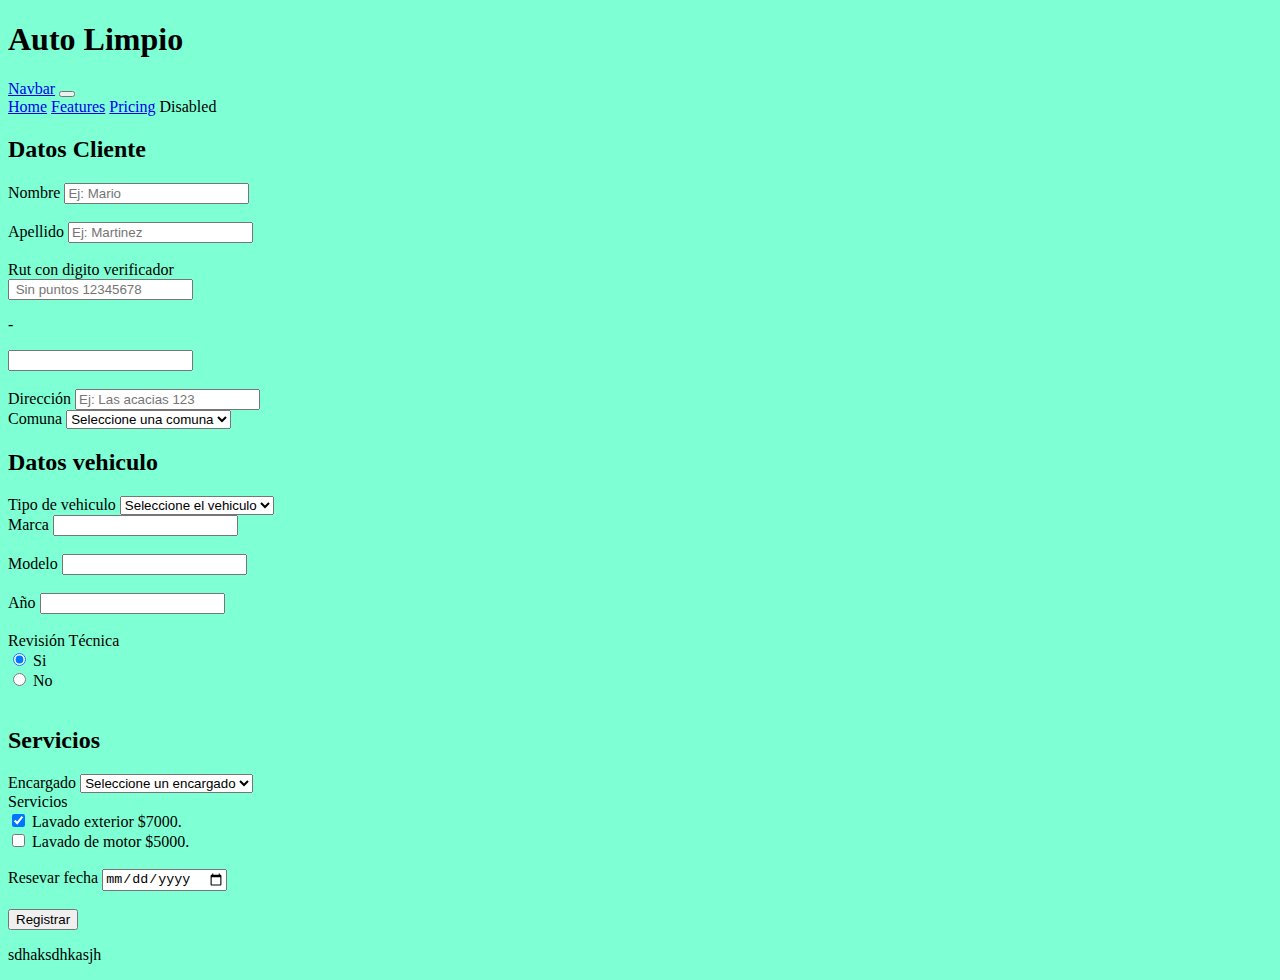
==== index.html @ f139d4c9 "los archivos" ====
<!DOCTYPE html>
<html lang="es">
<head>
    <title>AutoLimpio</title>
    <meta charset="UTF-8">
    <link rel="icon" href="assets/img/servicio-de-auto.png" />
    
    <meta http-equiv="X-UA-Compatible" content="IE=edge" />
    <meta name="viewport" content="width=device-width, initial-scale=1.0" />
    <meta name="author" content="karen"/>
    <meta name="description" content="Lavado de autos AutoLimpio" />
    <meta name="keywords" content="auto, limpieza, limpieza de autos, lavado de motor, lavado de autos" />
    <link href="assets/estilos/estilos.css" rel="stylesheet" type="text/css" />
    <link href="https://cdn.jsdelivr.net/npm/bootstrap@5.1.3/dist/css/bootstrap.min.css" rel="stylesheet" integrity="sha384-1BmE4kWBq78iYhFldvKuhfTAU6auU8tT94WrHftjDbrCEXSU1oBoqyl2QvZ6jIW3" crossorigin="anonymous">
    <script src="https://cdn.jsdelivr.net/npm/bootstrap@5.1.3/dist/js/bootstrap.bundle.min.js" integrity="sha384-ka7Sk0Gln4gmtz2MlQnikT1wXgYsOg+OMhuP+IlRH9sENBO0LRn5q+8nbTov4+1p" crossorigin="anonymous"></script>
    <script src="https://code.jquery.com/jquery-3.6.0.min.js" integrity="sha256-/xUj+3OJU5yExlq6GSYGSHk7tPXikynS7ogEvDej/m4=" crossorigin="anonymous"></script>
   

    <style>
         .mensajeError {
             color: red;
             font-size: 12px;
           }
           .inputError{
             border-color: red;
            }
    </style>
        
</head>
<body>
    <div class="container-fluid">
        <header> 
            <h1>Auto Limpio</h1>

            <nav class="navbar navbar-expand-lg navbar-light bg-light">
                <div class="container-fluid">
                  <a class="navbar-brand" href="#">Navbar</a>
                  <button class="navbar-toggler" type="button" data-bs-toggle="collapse" data-bs-target="#navbarNavAltMarkup" aria-controls="navbarNavAltMarkup" aria-expanded="false" aria-label="Toggle navigation">
                    <span class="navbar-toggler-icon"></span>
                  </button>
                  <div class="collapse navbar-collapse" id="navbarNavAltMarkup">
                    <div class="navbar-nav">
                      <a class="nav-link active" aria-current="page" href="#">Home</a>
                      <a class="nav-link" href="#">Features</a>
                      <a class="nav-link" href="#">Pricing</a>
                      <a class="nav-link disabled">Disabled</a>
                    </div>
                  </div>
                </div>
              </nav>
        
        </header>

       <section class="container-fluid ">
        <div class="row">
            <div class="form-group">
                <div class="container-fluid">
                    <form action="index.html" method="get"  id="formulario">

                        <div class="row">
                            <div class=" col-12 col-md-6">
                                    <div class="form-goup">
                                        <h2>Datos Cliente</h2>
                                        <div class="mb-3">
                                            <label for="Nombre" class="form-label">Nombre</label>
                                            <input type="text" class="form-control" id="nombre" placeholder="Ej: Mario">
                                            <div id="errorNombre" class="mensajeError"></div>
                                        </div>
                                        <br>
                                        <div class="mb-3">
                                            <label for="apellido" class="form-label">Apellido</label>
                                            <input type="text" class="form-control" id="apellido" placeholder="Ej: Martinez">
                                            <div id="errorApellido" class="mensajeError"></div>
                                        </div>
                                        <br>
                                        <div class="row g-3">
                                              <label for="rut" class="form-label">Rut con digito verificador</label>
                                            <div class="col-sm-3">
                                              <input type="number" class="form-control" placeholder=" Sin puntos 12345678" aria-label="rut" id="rut">
                                              <div id="errorRut" class="mensajeError"></div>
                                            </div>
                                            <p class="col-1">-</p>
                                            <div class="col-1">
                                              <input type="text" class="form-control"  aria-label="rut" id="digito">
                                              <div id="errorDigito" class="mensajeError "></div>
                                            </div>
                                        </div> 
                                        <br> 
                                          <div class="mb-3">
                                            <label for="direccion" class="form-label">Dirección</label>
                                            <input type="text" class="form-control" id="direccion" placeholder="Ej: Las acacias 123">
                                            <div id="errorDireccion" class="mensajeError"></div>
                                          </div>
                                          <label for="comuna" class="form-label">Comuna</label>
                                          <select class="form-select" aria-label="Default select example">
                                            <option selected>Seleccione una comuna</option>
                                            <option value="1">Temuco</option>
                                            <option value="2">Villarrica</option>
                                            <option value="3">Vilcún</option>
                                            <option value="4">Lautaro</option>
                                            <option value="5">Angol</option>
                                          </select>
                                          <br>
                                         
                                        
                                           
                                    </div>
                            </div>
                            <div class="col-12 col-md-6">
                                        <div class="form-group">
                                            <h2>Datos vehiculo</h2>

                                            
                                              <label for="comuna" class="form-label">Tipo de vehiculo</label>
                                              <select class="form-select" aria-label="Default select example">
                                                <option selected>Seleccione el vehiculo</option>
                                                <option value="1">Automóvil</option>
                                                <option value="2">Furgón</option>
                                                <option value="3">Camión</option>
                                                <option value="4">Camioneta </option>
                                                <option value="5">Moto</option>
                                              </select>
                                              <br>


                                            
                                              </div>
                                              <div class="mb-3">
                                                <label for="marca" class="form-label">Marca</label>
                                                <input type="text" class="form-control" id="marca" >
                                                <div id="errorMarca" class="mensajeError"></div>
                                            </div>
                                            <br>
                                            <div class="mb-3">
                                                <label for="modelo" class="form-label">Modelo</label>
                                                <input type="text" class="form-control" id="modelo" >
                                            </div>
                                            <br>
                                            <div class="mb-3">
                                                <label for="año" class="form-label">Año</label>
                                                <input type="number" class="form-control" id="año" >
                                                <div id="errorAño" class="mensajeError"></div>
                                            </div>
                                            <br>
                                            <label for="revision" class="form-label">Revisión Técnica</label>
                                            <div class="form-check">
                                                <input class="form-check-input" type="radio" name="revision" id="revision" checked>
                                                <label class="form-check-label" for="revision">
                                                  Si
                                                </label>
                                            </div>
                                            <div class="form-check">
                                                <input class="form-check-input" type="radio" name="revision" id="revision" >
                                                <label class="form-check-label" for="revision">
                                                  No
                                                </label>
                                            </div>
                                              <br>
                                             
                                           
                                            


                                        </div>

                            </div>

                            <div class="col-12 col-md-6">
                                <div class="form-group">
                                    <h2>Servicios</h2>
                                    <label for="encargado" class="form-label">Encargado</label>
                                    <select class="form-select" aria-label="Default select example">
                                        <option selected>Seleccione un encargado</option>
                                        <option value="1">Manuel Rojas</option>
                                        <option value="2">Pedro Sanchez</option>
                                        <option value="3">Juan Carlos Ruiz</option>
                                    </select>
                                    <br>
                                    <label for="servicios" class="form-label">Servicios</label>
                                    <div class="form-check">
                                        <input class="form-check-input" type="checkbox" value="" id="lavadoExterior" checked>
                                        <label class="form-check-label" for="lavadoExterior">
                                            Lavado exterior $7000.
                                        </label>
                                      </div>
                                      <div class="form-check">
                                        <input class="form-check-input" type="checkbox" value="" id="lavadoMotor" >
                                        <label class="form-check-label" for="lavadoMotor">
                                            Lavado de motor $5000.
                                        </label>
                                      </div>
                                      <br>
                                      <div class="mb-3">
                                        <label for="fecha" class="form-label">Resevar fecha</label>
                                        <input type="date" class="form-control" id="fecha" >
                                    </div>






                                </div>
                            </div>
                            
                            <br>
                            <div class="d-grid gap-2 col-6 mx-auto">
                                <button class="btn btn-secondary" type="submit">Registrar</button>
                                
                              </div>

                          

                        </div>
                         
                    </form>

                </div>
                
            </div>

        </div>

       </section>
       <footer>

        <p>sdhaksdhkasjh</p>

       </footer>
       <script>
           $(function(){
               $('#formulario').submit(function(evento){
                   const nombre = $('#nombre');
                   const apellido = $('#apellido');
                   const rut = $('#rut');
                   const digito = $('#digito');
                   const direccion = $('#direccion');
                   const marca = $('#marca');
                   const año = $('#año');

                   const errorNombre = $('#errorNombre');
                   const errorApellido = $('#errorApellido');
                   const errorRut =$('#errorRut');
                   const errorDigito = $('#errorDigito');
                   const errorDireccion = $('#errorDireccion');
                   const errorMarca = $('#errorMarca');
                   const errorAño = $('#errorAño');

                   const valorNombre = nombre.val();
                   const valorApellido = apellido.val();
                   const valorRut = rut.val();
                   const valorDigito = digito.val();
                   const valorDireccion = direccion.val();
                   const valorMarca = marca.val();
                   const valorAño = año.val();

                   if (valorNombre == null || valorNombre == ''){
                       evento.preventDefault();
                       $('#errorNombre').text("Debe escribir su nombre");
                       nombre.addClass("inputError");
                   }else if(valorNombre.length > 30){
                       evento.preventDefault();
                       $('#errorNombre').text("Su nombre no debe tener más de 30 caractéres");
                       nombre.addClass("inputError");
                   }

                   if (valorApellido == null || valorApellido == ''){
                       evento.preventDefault();
                       $('#errorApellido').text("Debe escribir su apellido");
                       apellido.addClass("inputError");
                   }else if(valorApellido.length > 30){
                       evento.preventDefault();
                       $('#errorApellido').text("Su apellido no debe tener más de 30 caractéres");
                       apellido.addClass("inputError");
                   }

                   if (valorRut == null || valorRut == ''){
                       evento.preventDefault();
                       $('#errorRut').text("Debe escribir su rut");
                       rut.addClass("inputError");
                   }else if (valorRut.length < 7 || valorRut.length > 8){
                       evento.preventDefault();
                       $('#errorRut').text("Su rut debe tener un minimo de 7 y un máximo de 8 digitos");
                       rut.addClass("inputError");

                   }

                   if (valorDigito == null || valorDigito == ''){
                       evento.preventDefault();
                       $('#errorDigito').text("Debe escribir el digito");
                       digito.addClass("inputError");
                   }else if (valorDigito.length > 2){
                       evento.preventDefault();
                       $('#errorDigito').text("Solo puede ser un dígito");
                       digito.addClass("inputError");

                   }

                   if (valorDireccion == null || valorDireccion == ''){
                       evento.preventDefault();
                       $('#errorDireccion').text("Debe escribir su dirección");
                       direccion.addClass("inputError");
                   }else if (valorDireccion.length > 81){
                       evento.preventDefault();
                       $('#errorDireccion').text("Su dirección solo puede tener 80 caractéres");
                       direccion.addClass("inputError");

                   }

                   if (valorMarca == null || valorMarca == ''){
                       evento.preventDefault();
                       $('#errorMarca').text("Debe escribir la marca de su vehiculo");
                       marca.addClass("inputError");
                   }else if (valorMarca.length > 21){
                       evento.preventDefault();
                       $('#errorMarca').text("La marca de su vehiculo no debe tener más de 20 caractéres");
                       marca.addClass("inputError");

                   }


                   if (valorAño == null || valorAño == ''){
                       evento.preventDefault();
                       $('#errorAño').text("Debe escribir el año de su vehiculo");
                       año.addClass("inputError");
                   }else if (valorAño.length > 5){
                       evento.preventDefault();
                       $('#errorAño').text("No puede tener más de 4 dígitos");
                       año.addClass("inputError");

                   }

                   
                    
                    



                   if (valorNombre.length > 0 && valorNombre.length < 31 && valorApellido.length > 0 && valorApellido.length < 31   && valorRut.length > 6 && valorRut.length < 9  && valorDigito.length > 0 && valorDigito.length < 2 && valorDireccion.length > 0 && valorDireccion.length < 81 && valorMarca.length > 0 && valorMarca.length < 21 && valorAño.length > 0 && valorAño.length < 5){
                       alert('Solicitud enviada correctamente, a nombre de '+valorNombre+' '+valorApellido+' rut '+valorRut+' por un valor de         ');
                   }


                   

                   nombre.change(function(){
                      errorNombre.text("");
                      nombre.removeClass("inputError");
                   });

                   apellido.change(function(){
                      errorApellido.text("");
                      apellido.removeClass("inputError");
                   });

                   rut.change(function(){
                      errorRut.text("");
                      rut.removeClass("inputError");
                   });

                   digito.change(function(){
                      errorDigito.text("");
                      digito.removeClass("inputError");
                   });

                   direccion.change(function(){
                      errorDireccion.text("");
                      direccion.removeClass("inputError");
                   });

                   marca.change(function(){
                      errorMarca.text("");
                      marca.removeClass("inputError");
                   });

                   año.change(function(){
                      errorAño.text("");
                      año.removeClass("inputError");
                   });



                   function validarValores(nom, apell, rt, digi, dir, marc, añove){
                       let isError = true;

                       if(nom == null || nom ==''){
                            nombre.addClass("inputError");
                            errorNombre.text("Debe ingresar sus nombres");
                        }else if (valorNombre.length > 30){
                            nombre.addClass("inputError");
                            errorNombre.text("Su nombre no debe tener más de 30 caractéres");
                        }

                        if(apell == null || apell ==''){
                            apellido.addClass("inputError");
                            errorApellido.text("Debe ingresar su apellido");
                        }else if(valorApellido.length > 30){
                            apellido.addClass("inputError");
                            errorApellido.text("Su apellido no debe tener más de 30 caractéres");
                        }

                        if(rt == null || rt ==''){
                            rut.addClass("inputError");
                            errorRut.text("Debe ingresar sus nombres");
                        }else if (valorRut.length < 7 || valorRut.length > 8){
                            rut.addClass("inputError");
                            errorRut.text("Su rut debe tener un minimo de 7 y un máximo de 8 digitos")
                        }

                        if(digi == null || digi ==''){
                            digito.addClass("inputError");
                            errorDigito.text("Debe ingresar  un digito");
                        }else if (valorRut.length > 1){
                            digito.addClass("inputError");
                            errorDigito.text("Es solo un digito")
                        }

                        if(dir == null || dir ==''){
                            direccion.addClass("inputError");
                            errorDireccion.text("Debe ingresar su dirección");
                        }else if (valorDireccion.length > 80){
                            direccion.addClass("inputError");
                            errorDireccion.text("Su deirección no debe tener más de 80 caractéres")
                        }

                        if(marc == null || marc ==''){
                            marca.addClass("inputError");
                            errorMarca.text("Debe ingresar la marca de su vehiculo");
                        }else if (valorMarca.length > 20){
                            marca.addClass("inputError");
                            errorMarca.text("La marca de su vehiciulo no debe tener más de 20  caractéres")
                        }

                        if(añove == null || añove ==''){
                            año.addClass("inputError");
                            errorAño.text("Debe ingresar el año de su vehiculo");
                        }else if (valorAño.length > 4){
                            año.addClass("inputError");
                            errorAño.text("El año de su vehiculo no debe tener más de 4 dígitos")
                        }
                           



                        if(nombre.length > 0 && nombre.length < 31 && apellido.length > 0 && apellido.length < 31 && rut.length >6 && rut.length < 9 && digito.length > 0 && digito.length < 2 && direccion.length > 0 && direccion.length < 81 && marca.length > 0 && marca.length < 21 && año.length > 0 && año.length < 5){
                            isError = false;
                        }
                        return isError;

                    }
                   



                });
           });
       </script>
       


        
    </div>
   
    
</body>
</html>
---- assets/estilos/estilos.css ----
@import url('https://fonts.googleapis.com/css2?family=Roboto:ital,wght@0,100;0,300;0,400;0,500;0,700;0,900;1,100;1,300;1,400;1,500;1,700;1,900&display=swap');
body{
    background-color: aquamarine;
}
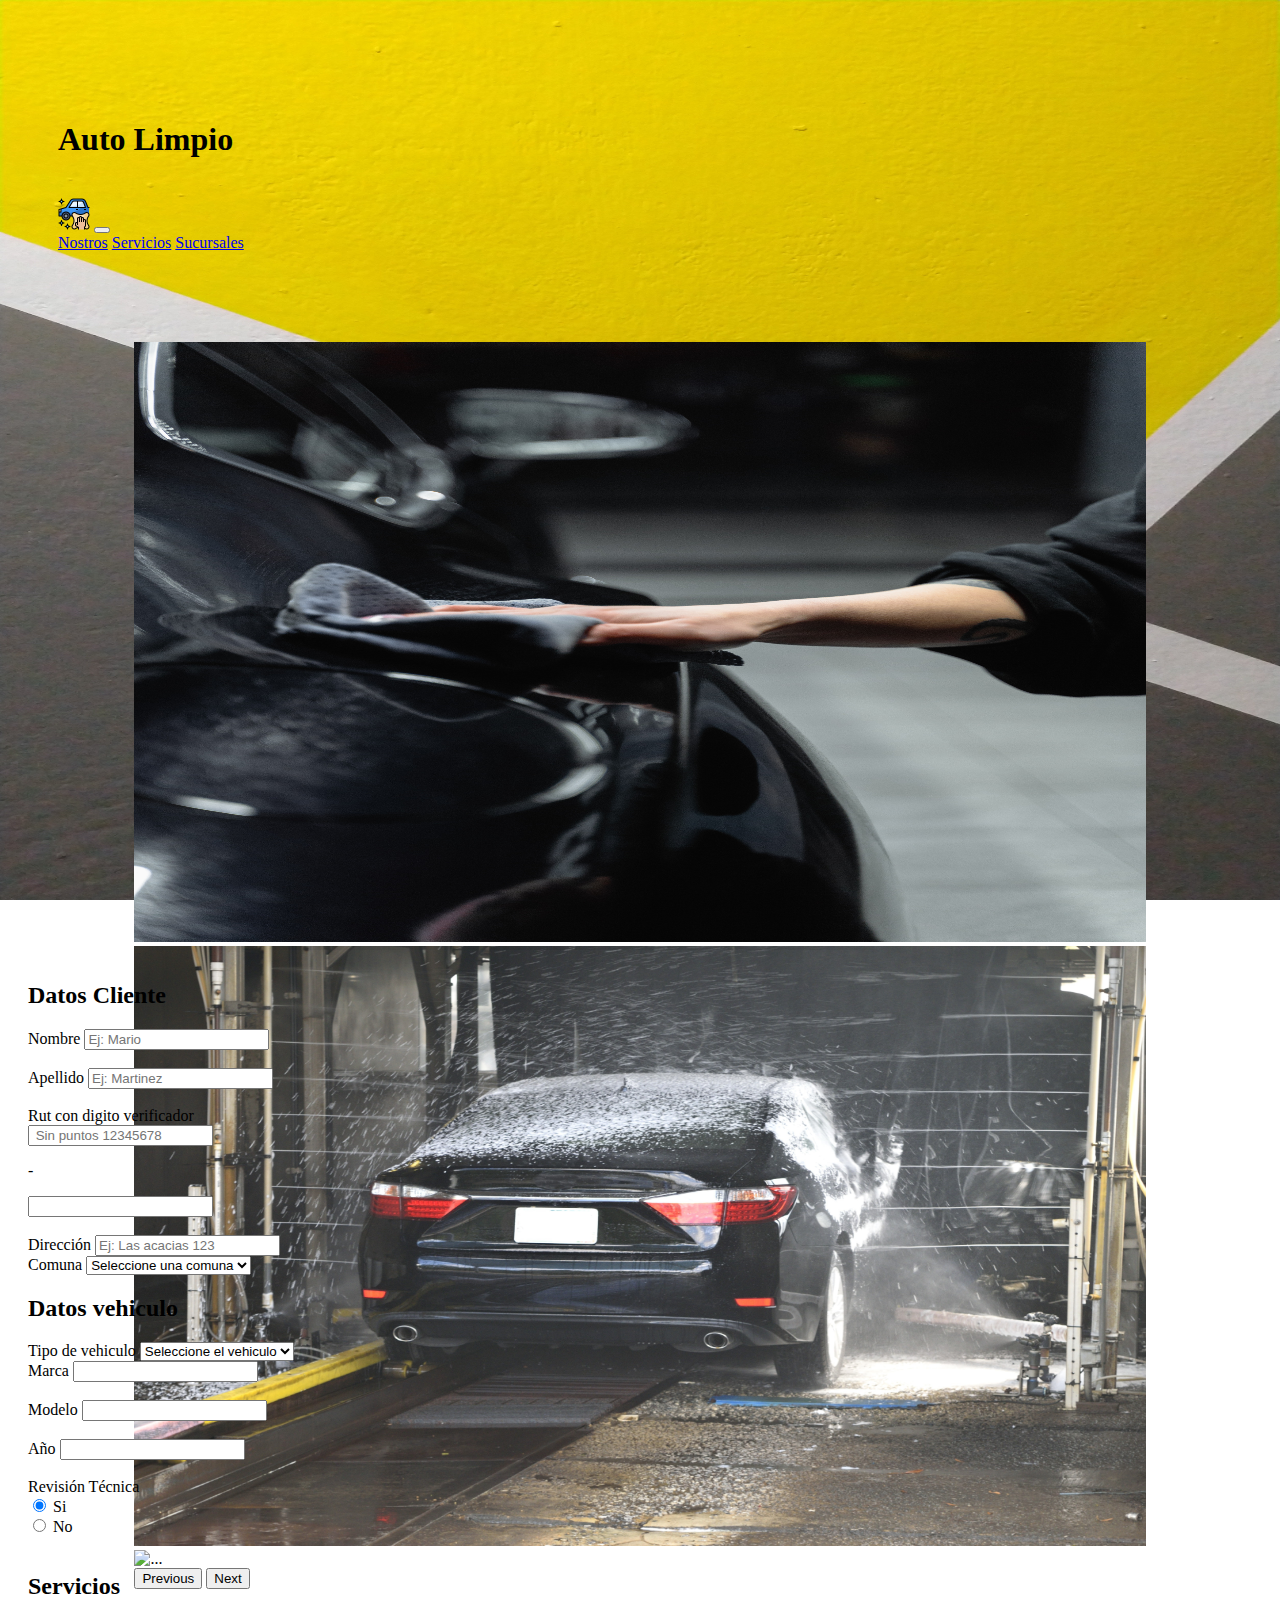
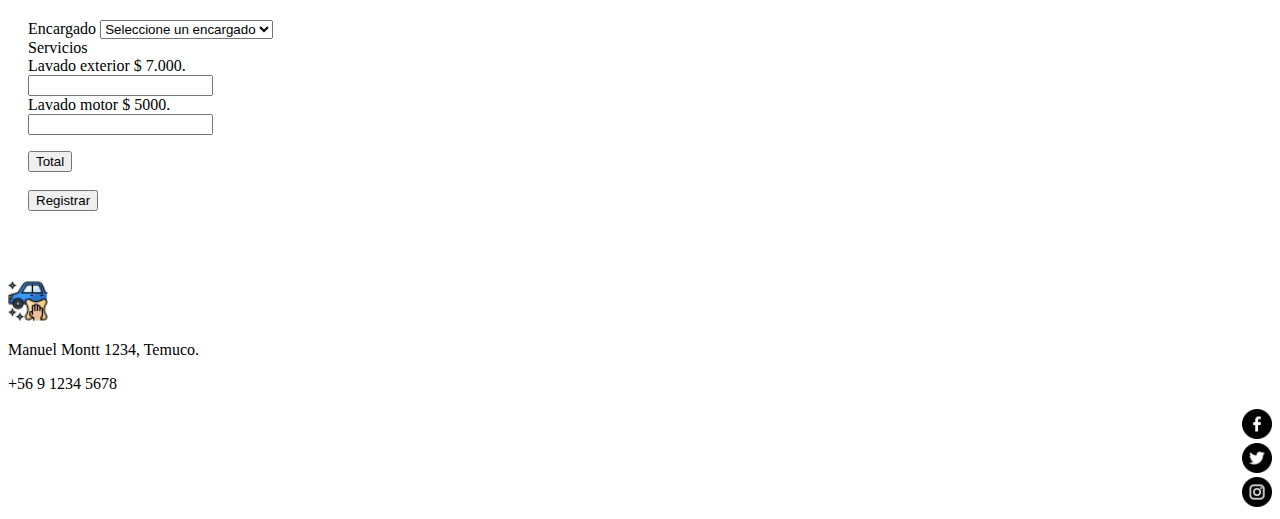
==== commit 025d8cde: "cambios de css" ====
--- a/index.html
+++ b/index.html
@@ -24,6 +24,14 @@
            .inputError{
              border-color: red;
             }
+
+            body{
+                background-image: url(assets/img/fondo3.jpg);
+                background-repeat: no-repeat;
+                background-size: 100% 100%;
+                background-attachment: fixed;
+
+            }
     </style>
         
 </head>
@@ -31,19 +39,21 @@
     <div class="container-fluid">
         <header> 
             <h1>Auto Limpio</h1>
-
-            <nav class="navbar navbar-expand-lg navbar-light bg-light">
+            <br>
+            
+
+            <nav class="navbar navbar-expand-lg ">
                 <div class="container-fluid">
-                  <a class="navbar-brand" href="#">Navbar</a>
+                  <a class="navbar-brand" href="#"><img src="assets/img/servicio-de-auto.png"></a>
                   <button class="navbar-toggler" type="button" data-bs-toggle="collapse" data-bs-target="#navbarNavAltMarkup" aria-controls="navbarNavAltMarkup" aria-expanded="false" aria-label="Toggle navigation">
                     <span class="navbar-toggler-icon"></span>
                   </button>
                   <div class="collapse navbar-collapse" id="navbarNavAltMarkup">
                     <div class="navbar-nav">
-                      <a class="nav-link active" aria-current="page" href="#">Home</a>
-                      <a class="nav-link" href="#">Features</a>
-                      <a class="nav-link" href="#">Pricing</a>
-                      <a class="nav-link disabled">Disabled</a>
+                      <a class="nav-link active" aria-current="page" href="#">Nostros</a>
+                      <a class="nav-link" href="#">Servicios</a>
+                      <a class="nav-link" href="#">Sucursales</a>
+                      
                     </div>
                   </div>
                 </div>
@@ -51,10 +61,37 @@
         
         </header>
 
+        <div class="col-12 col-md-12 " >
+            <div id="carouselExampleControls" class="carousel slide centrar" data-bs-ride="carousel" style="width: 80%; height: 600px;  " >
+                <div class="carousel-inner" >
+                  <div class="carousel-item active" >
+                    <img src="assets/img/pulido.jpg " style="width: 100%; height: 600px;" class="d-block w-100" alt="..." >
+                  </div>
+                  <div class="carousel-item" >
+                    <img src="assets/img/lavado.jpg" style="width: 100%; height: 600px;" class="d-block w-100" alt="...">
+                  </div>
+                  <div class="carousel-item">
+                    <img src="assets/img/motor1.jpg" style="width: 100%; height: 600px;" class="d-block w-100" alt="...">
+                  </div>
+                </div>
+                <button class="carousel-control-prev" type="button" data-bs-target="#carouselExampleControls" data-bs-slide="prev">
+                  <span class="carousel-control-prev-icon" aria-hidden="true"></span>
+                  <span class="visually-hidden">Previous</span>
+                </button>
+                <button class="carousel-control-next" type="button" data-bs-target="#carouselExampleControls" data-bs-slide="next">
+                  <span class="carousel-control-next-icon" aria-hidden="true"></span>
+                  <span class="visually-hidden">Next</span>
+                </button>
+              </div>
+        </div>
+
+
+       
+
        <section class="container-fluid ">
         <div class="row">
             <div class="form-group">
-                <div class="container-fluid">
+                <div class="container-fluid align-content-center">
                     <form action="index.html" method="get"  id="formulario">
 
                         <div class="row">
@@ -177,23 +214,27 @@
                                     </select>
                                     <br>
                                     <label for="servicios" class="form-label">Servicios</label>
-                                    <div class="form-check">
-                                        <input class="form-check-input" type="checkbox" value="" id="lavadoExterior" checked>
-                                        <label class="form-check-label" for="lavadoExterior">
-                                            Lavado exterior $7000.
-                                        </label>
+                                    
+
+                                    <div class="mb-3 row">
+                                        <label for="numero1" class="col-sm-4 col-form-label">Lavado exterior $ 7.000.</label>
+                                        <div class="col-sm-2">
+                                          <input type="number" class="form-control" id="numero1">
+                                        </div>
+                                        <div id="errorNumero1" class="mensajeError"></div>
                                       </div>
-                                      <div class="form-check">
-                                        <input class="form-check-input" type="checkbox" value="" id="lavadoMotor" >
-                                        <label class="form-check-label" for="lavadoMotor">
-                                            Lavado de motor $5000.
-                                        </label>
+
+                                      <div class="mb-3 row">
+                                        <label for="numero2" class="col-sm-4 col-form-label">Lavado motor $ 5000.</label>
+                                        <div class="col-sm-2">
+                                          <input type="number" class="form-control" id="numero2">
+                                        </div>
+                                        <div id="errorNumero2" class="mensajeError"></div>
                                       </div>
-                                      <br>
-                                      <div class="mb-3">
-                                        <label for="fecha" class="form-label">Resevar fecha</label>
-                                        <input type="date" class="form-control" id="fecha" >
+                                      <div class="container casilla col-6">
+                                        <p><span id="resultado"></span></p>
                                     </div>
+                                    <button  class="col-2" type="button" id="total">Total</button>
 
 
 
@@ -205,7 +246,7 @@
                             
                             <br>
                             <div class="d-grid gap-2 col-6 mx-auto">
-                                <button class="btn btn-secondary" type="submit">Registrar</button>
+                                <button class="btn btn-secondary" type="submit" id="registrar">Registrar</button>
                                 
                               </div>
 
@@ -222,9 +263,30 @@
         </div>
 
        </section>
-       <footer>
-
-        <p>sdhaksdhkasjh</p>
+       <footer class="container-fluid">
+
+            <div class="row ">
+            
+
+                <div class=" col-6">
+                    <img src="assets/img/servicio-de-auto.png" style="width:40px; height:40px;">
+                    <p > Manuel Montt 1234, Temuco.</p>
+                    <p>+56 9 1234 5678</p>
+
+                </div>
+                
+                   
+                    <div class="col-2 " style="text-align:right" ><a href="https://www.facebook.com" target="-blank"><img src="assets/img/facebook.png" width="30px" height="30px"/></a></div>
+                    <div class="col-2" style="text-align:right" ><a href="https://twiter.com" target="-blank"><img src="assets/img/gorjeo.png" width="30px" height="30px"/></a></div>
+                    <div class="col-2" style="text-align:right" ><a href="https://instagram.com" target="-blank"><img src="assets/img/instagram.png" width="30px" height="30px"/></a></div>
+                        
+
+                
+
+            
+
+
+            </div>
 
        </footer>
        <script>
@@ -237,6 +299,9 @@
                    const direccion = $('#direccion');
                    const marca = $('#marca');
                    const año = $('#año');
+                   const numero1 = $('#numero1');
+                   const numero2 = $('#numero2');
+                  
 
                    const errorNombre = $('#errorNombre');
                    const errorApellido = $('#errorApellido');
@@ -245,6 +310,8 @@
                    const errorDireccion = $('#errorDireccion');
                    const errorMarca = $('#errorMarca');
                    const errorAño = $('#errorAño');
+                   const errorNumero1 = $('#errorNumero1');
+                   const errorNumero2 = $('#errorNumero2');
 
                    const valorNombre = nombre.val();
                    const valorApellido = apellido.val();
@@ -253,6 +320,8 @@
                    const valorDireccion = direccion.val();
                    const valorMarca = marca.val();
                    const valorAño = año.val();
+                   const valorNumero1 = numero1.val(); 
+                   const valorNumero2 = numero2.val();
 
                    if (valorNombre == null || valorNombre == ''){
                        evento.preventDefault();
@@ -293,7 +362,6 @@
                        evento.preventDefault();
                        $('#errorDigito').text("Solo puede ser un dígito");
                        digito.addClass("inputError");
-
                    }
 
                    if (valorDireccion == null || valorDireccion == ''){
@@ -330,14 +398,26 @@
 
                    }
 
+                   if (valorNumero1 == null || valorNumero1 == ''){
+                       evento.preventDefault();
+                       $('#errorNumero1').text("Debe indicar la cantidad");
+                       numero1.addClass("inputError");
+                   }
+
+                   if (valorNumero2 == null || valorNumero2 == ''){
+                       evento.preventDefault();
+                       $('#errorNumero2').text("Debe indicar la cantidad");
+                       numero2.addClass("inputError");
+                   }
+
                    
                     
                     
 
 
 
-                   if (valorNombre.length > 0 && valorNombre.length < 31 && valorApellido.length > 0 && valorApellido.length < 31   && valorRut.length > 6 && valorRut.length < 9  && valorDigito.length > 0 && valorDigito.length < 2 && valorDireccion.length > 0 && valorDireccion.length < 81 && valorMarca.length > 0 && valorMarca.length < 21 && valorAño.length > 0 && valorAño.length < 5){
-                       alert('Solicitud enviada correctamente, a nombre de '+valorNombre+' '+valorApellido+' rut '+valorRut+' por un valor de         ');
+                   if (valorNombre.length > 0 && valorNombre.length < 31 && valorApellido.length > 0 && valorApellido.length < 31   && valorRut.length > 6 && valorRut.length < 9  && valorDigito.length > 0 && valorDigito.length < 2 && valorDireccion.length > 0 && valorDireccion.length < 81 && valorMarca.length > 0 && valorMarca.length < 21 && valorAño.length > 0 && valorAño.length < 5 && valorNumero1 > 0 && valorNumero2 > 0){
+                    alert('Solicitud enviada correctamente, a nombre de '+valorNombre+' '+valorApellido+' rut '+valorRut+' - '+digito+' por un valor de  '+resultado+'       ');
                    }
 
 
@@ -378,9 +458,19 @@
                       año.removeClass("inputError");
                    });
 
-
-
-                   function validarValores(nom, apell, rt, digi, dir, marc, añove){
+                   numero1.change(function(){
+                      errorNumero1.text("");
+                      numero1.removeClass("inputError");
+                   });
+
+                   numero2.change(function(){
+                      errorNumero2.text("");
+                      numero2.removeClass("inputError");
+                   });
+
+
+
+                   function validarValores(nom, apell, rt, digi, dir, marc, añove, num1){
                        let isError = true;
 
                        if(nom == null || nom ==''){
@@ -404,7 +494,7 @@
                             errorRut.text("Debe ingresar sus nombres");
                         }else if (valorRut.length < 7 || valorRut.length > 8){
                             rut.addClass("inputError");
-                            errorRut.text("Su rut debe tener un minimo de 7 y un máximo de 8 digitos")
+                            errorRut.text("Su rut debe tener un minimo de 7 y un máximo de 8 digitos");
                         }
 
                         if(digi == null || digi ==''){
@@ -412,15 +502,16 @@
                             errorDigito.text("Debe ingresar  un digito");
                         }else if (valorRut.length > 1){
                             digito.addClass("inputError");
-                            errorDigito.text("Es solo un digito")
-                        }
+                            errorDigito.text("Es solo un digito");
+                        }
+
 
                         if(dir == null || dir ==''){
                             direccion.addClass("inputError");
                             errorDireccion.text("Debe ingresar su dirección");
                         }else if (valorDireccion.length > 80){
                             direccion.addClass("inputError");
-                            errorDireccion.text("Su deirección no debe tener más de 80 caractéres")
+                            errorDireccion.text("Su deirección no debe tener más de 80 caractéres");
                         }
 
                         if(marc == null || marc ==''){
@@ -428,7 +519,7 @@
                             errorMarca.text("Debe ingresar la marca de su vehiculo");
                         }else if (valorMarca.length > 20){
                             marca.addClass("inputError");
-                            errorMarca.text("La marca de su vehiciulo no debe tener más de 20  caractéres")
+                            errorMarca.text("La marca de su vehiciulo no debe tener más de 20  caractéres");
                         }
 
                         if(añove == null || añove ==''){
@@ -436,18 +527,50 @@
                             errorAño.text("Debe ingresar el año de su vehiculo");
                         }else if (valorAño.length > 4){
                             año.addClass("inputError");
-                            errorAño.text("El año de su vehiculo no debe tener más de 4 dígitos")
-                        }
-                           
-
-
-
-                        if(nombre.length > 0 && nombre.length < 31 && apellido.length > 0 && apellido.length < 31 && rut.length >6 && rut.length < 9 && digito.length > 0 && digito.length < 2 && direccion.length > 0 && direccion.length < 81 && marca.length > 0 && marca.length < 21 && año.length > 0 && año.length < 5){
+                            errorAño.text("El año de su vehiculo no debe tener más de 4 dígitos");
+                        }
+
+                        if(num1 == null || num1 ==''){
+                            numero1.addClass("inputError");
+                            errorNumero1.text("Debe indicar la cantidad");
+                        }
+
+
+                         if(num2 == null || num2 ==''){
+                            numero2.addClass("inputError");
+                            errorNumero2.text("Debe indicar la cantidad");
+                        }  
+
+
+
+                        if(nombre.length > 0 && nombre.length < 31 && apellido.length > 0 && apellido.length < 31 && rut.length >6 && rut.length < 9 && digito.length > 0 && digito.length < 2 && direccion.length > 0 && direccion.length < 81 && marca.length > 0 && marca.length < 21 && año.length > 0 && año.length < 5 && numero1 > 0 && numero2 > 0){
                             isError = false;
                         }
                         return isError;
 
                     }
+
+                    $("#total").click(function(){
+                        let valorNumero1 = parseInt(numero1.val());
+                        let valorNumero2 = parseInt(numero2.val());
+                        const iva = 0.19;
+
+                        if(validarValores(valorNumero1, valorNumero2)){
+                            let resultado = (valorNumero1*7000)+(valorNumero2*5000);
+                           aler("valor =",resultado);
+
+                        }
+
+                        
+
+                        
+                    });
+                      
+
+
+
+
+
                    
 
 
--- a/assets/estilos/estilos.css
+++ b/assets/estilos/estilos.css
@@ -1,4 +1,30 @@
 @import url('https://fonts.googleapis.com/css2?family=Roboto:ital,wght@0,100;0,300;0,400;0,500;0,700;0,900;1,100;1,300;1,400;1,500;1,700;1,900&display=swap');
-body{
-    background-color: aquamarine;
+
+
+
+
+header{
+
+    margin-top: 50px;
+    margin-bottom: 40px;
+    margin-left: auto;
+    margin-right: auto;
+    padding: 50px;
+}
+
+.centrar{
+    margin-left:auto;
+    margin-right: auto;
+    box-align: center;
+
+}
+
+form{
+    margin:auto;
+    padding: 20px;
+    align-items: center;
+}
+
+footer{
+     margin-top: 50px;
 }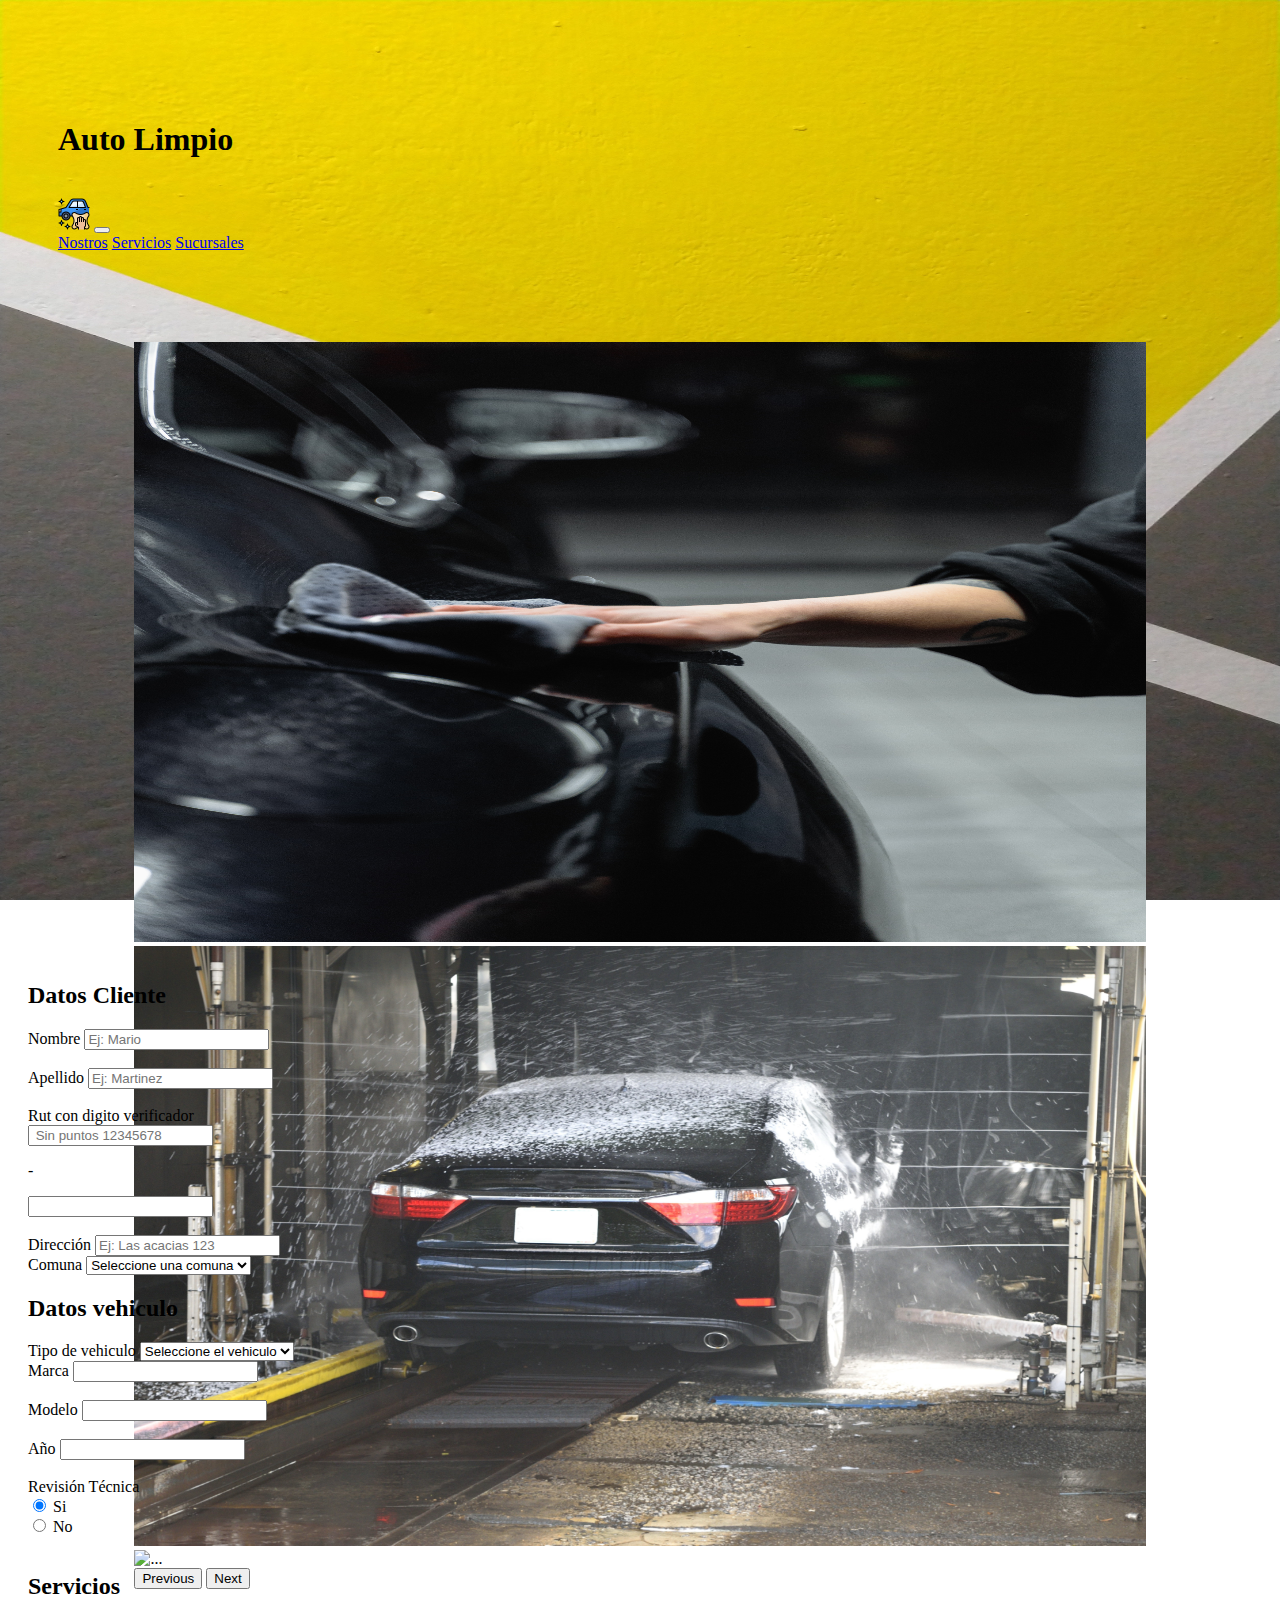
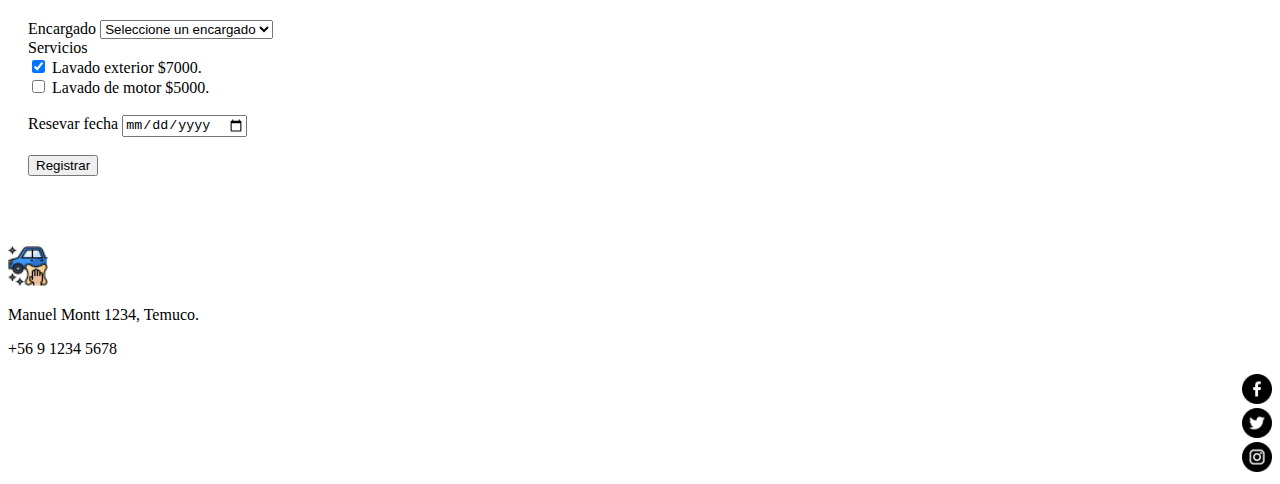
==== commit 949c4037: "cambio servicios" ====
--- a/index.html
+++ b/index.html
@@ -216,26 +216,23 @@
                                     <label for="servicios" class="form-label">Servicios</label>
                                     
 
-                                    <div class="mb-3 row">
-                                        <label for="numero1" class="col-sm-4 col-form-label">Lavado exterior $ 7.000.</label>
-                                        <div class="col-sm-2">
-                                          <input type="number" class="form-control" id="numero1">
-                                        </div>
-                                        <div id="errorNumero1" class="mensajeError"></div>
-                                      </div>
-
-                                      <div class="mb-3 row">
-                                        <label for="numero2" class="col-sm-4 col-form-label">Lavado motor $ 5000.</label>
-                                        <div class="col-sm-2">
-                                          <input type="number" class="form-control" id="numero2">
-                                        </div>
-                                        <div id="errorNumero2" class="mensajeError"></div>
-                                      </div>
-                                      <div class="container casilla col-6">
-                                        <p><span id="resultado"></span></p>
+                                    <div class="form-check">
+                                       <input class="form-check-input" type="checkbox" value="7000" id="servicios" name="servicios" checked>
+                                       <label class="form-check-label" for="lavadoExterior">
+                                          Lavado exterior $7000.
+                                       </label>
                                     </div>
-                                    <button  class="col-2" type="button" id="total">Total</button>
-
+                                    <div class="form-check">
+                                       <input class="form-check-input" type="checkbox" value="5000" id="servicios" name="servicios" >
+                                       <label class="form-check-label" for="lavadoMotor">
+                                         Lavado de motor $5000.
+                                       </label>
+                                    </div>
+                                    <br>
+                                    <div class="mb-3">
+                                       <label for="fecha" class="form-label">Resevar fecha</label>
+                                       <input type="date" class="form-control" id="fecha" >
+                                    </div>
 
 
 
@@ -299,9 +296,7 @@
                    const direccion = $('#direccion');
                    const marca = $('#marca');
                    const año = $('#año');
-                   const numero1 = $('#numero1');
-                   const numero2 = $('#numero2');
-                  
+                   
 
                    const errorNombre = $('#errorNombre');
                    const errorApellido = $('#errorApellido');
@@ -310,8 +305,7 @@
                    const errorDireccion = $('#errorDireccion');
                    const errorMarca = $('#errorMarca');
                    const errorAño = $('#errorAño');
-                   const errorNumero1 = $('#errorNumero1');
-                   const errorNumero2 = $('#errorNumero2');
+                   
 
                    const valorNombre = nombre.val();
                    const valorApellido = apellido.val();
@@ -320,8 +314,7 @@
                    const valorDireccion = direccion.val();
                    const valorMarca = marca.val();
                    const valorAño = año.val();
-                   const valorNumero1 = numero1.val(); 
-                   const valorNumero2 = numero2.val();
+                   
 
                    if (valorNombre == null || valorNombre == ''){
                        evento.preventDefault();
@@ -417,7 +410,7 @@
 
 
                    if (valorNombre.length > 0 && valorNombre.length < 31 && valorApellido.length > 0 && valorApellido.length < 31   && valorRut.length > 6 && valorRut.length < 9  && valorDigito.length > 0 && valorDigito.length < 2 && valorDireccion.length > 0 && valorDireccion.length < 81 && valorMarca.length > 0 && valorMarca.length < 21 && valorAño.length > 0 && valorAño.length < 5 && valorNumero1 > 0 && valorNumero2 > 0){
-                    alert('Solicitud enviada correctamente, a nombre de '+valorNombre+' '+valorApellido+' rut '+valorRut+' - '+digito+' por un valor de  '+resultado+'       ');
+                    alert('Solicitud enviada correctamente, a nombre de '+valorNombre+' '+valorApellido+' rut '+valorRut+' - '+digito+' por un valor de        ');
                    }
 
 
@@ -550,21 +543,21 @@
 
                     }
 
-                    $("#total").click(function(){
-                        let valorNumero1 = parseInt(numero1.val());
-                        let valorNumero2 = parseInt(numero2.val());
-                        const iva = 0.19;
-
-                        if(validarValores(valorNumero1, valorNumero2)){
-                            let resultado = (valorNumero1*7000)+(valorNumero2*5000);
-                           aler("valor =",resultado);
-
-                        }
-
+
+                    var check = $("input[name='servicios']");
+                    var suma = '';
+
+                    if (check.is(':checked')){
+                        $("input[name='servicios']:checked").each(function(){
+                            
+                        });
+                         
+
+                    }
                         
-
-                        
-                    });
+                   
+
+                   
                       
 
 
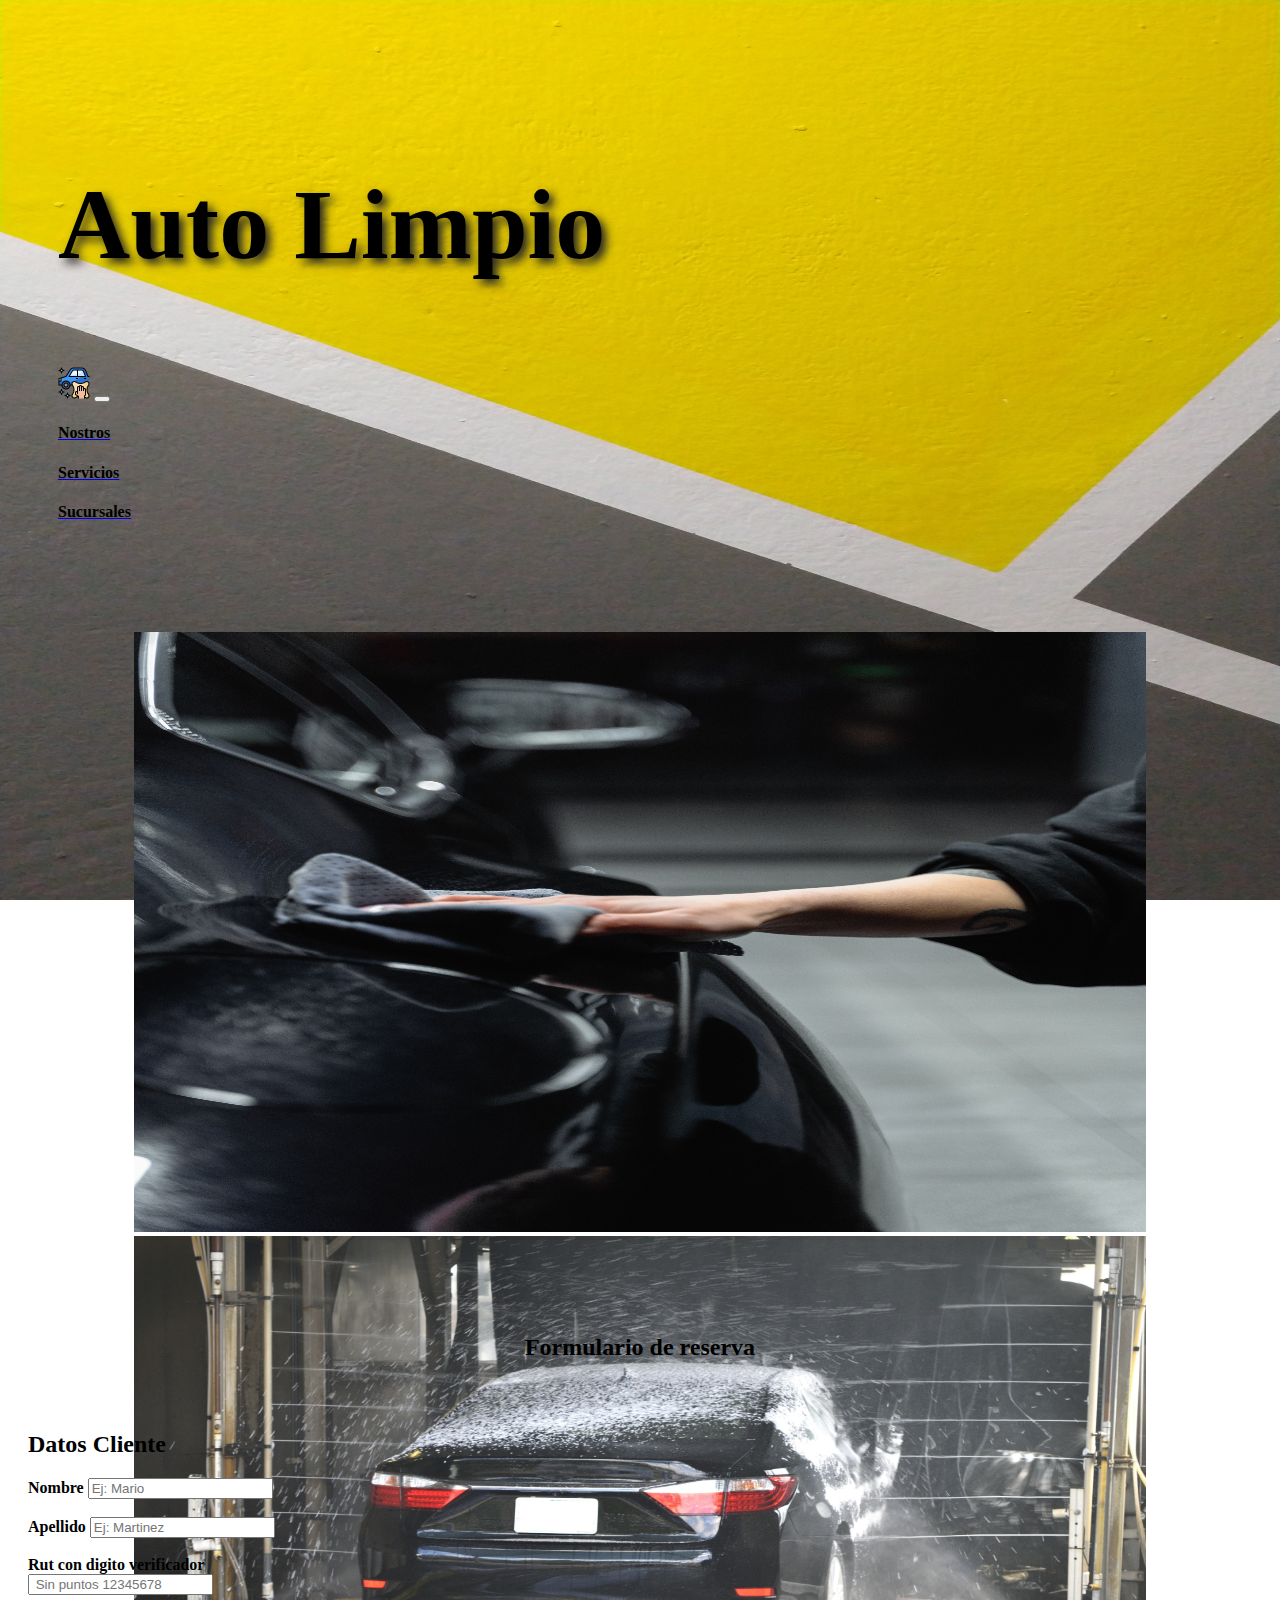
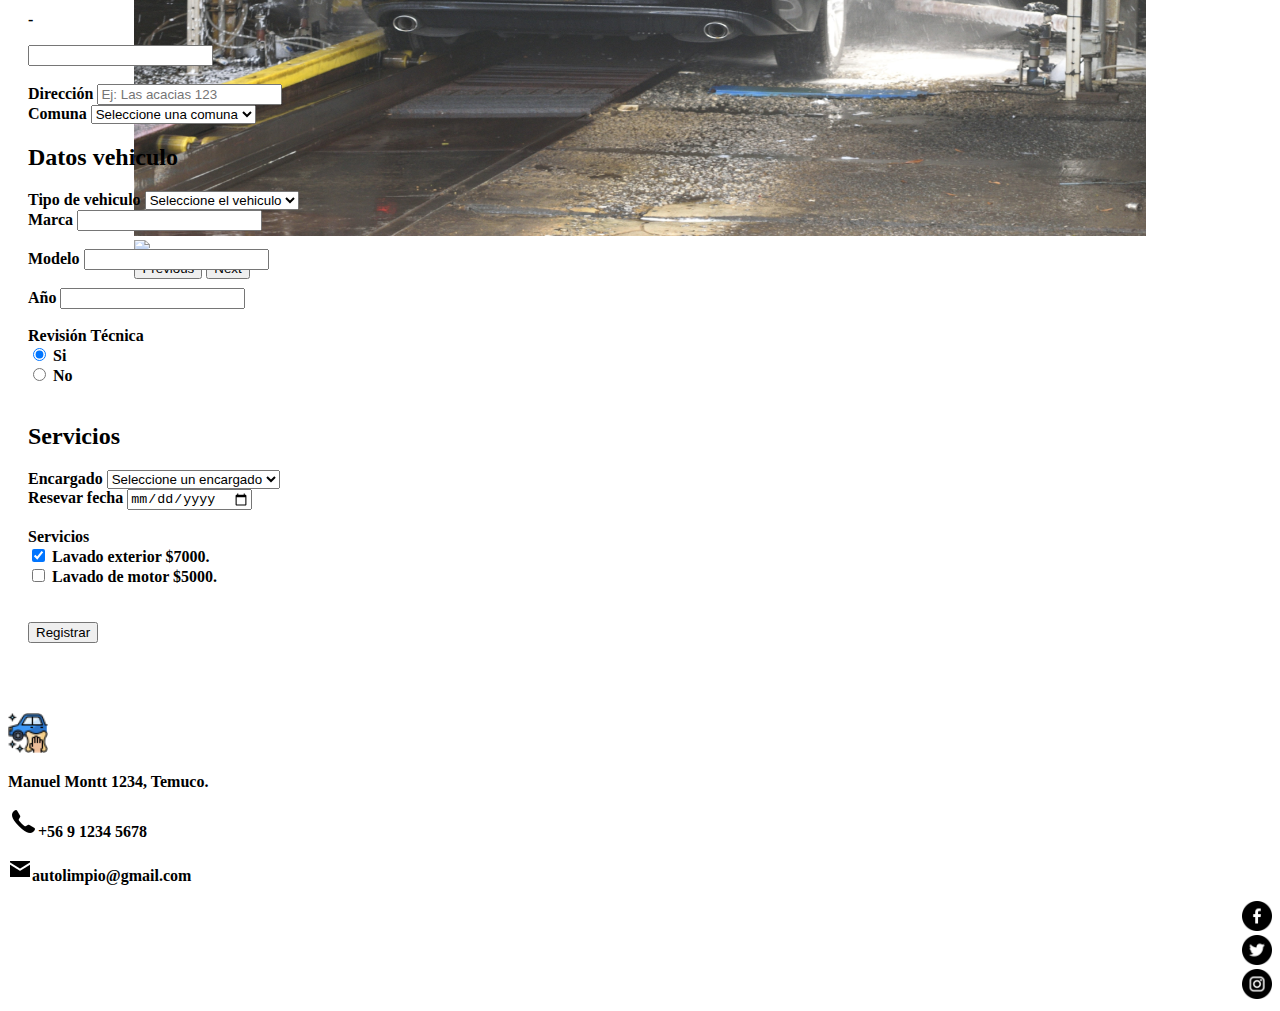
==== commit 24f00e52: "paginas agregadas" ====
--- a/index.html
+++ b/index.html
@@ -38,7 +38,7 @@
 <body>
     <div class="container-fluid">
         <header> 
-            <h1>Auto Limpio</h1>
+            <h1 style="font-size: 100px; text-shadow: 5px  5px 10px rgb(37, 36, 36);">Auto Limpio</h1>
             <br>
             
 
@@ -50,9 +50,9 @@
                   </button>
                   <div class="collapse navbar-collapse" id="navbarNavAltMarkup">
                     <div class="navbar-nav">
-                      <a class="nav-link active" aria-current="page" href="#">Nostros</a>
-                      <a class="nav-link" href="#">Servicios</a>
-                      <a class="nav-link" href="#">Sucursales</a>
+                      <a class="nav-link active" aria-current="page" href="nosotros.html"><h4 style="color: black;">Nostros</h4></a>
+                      <a class="nav-link" href="servicios.html"><h4 style="color: black;">Servicios</h4></a>
+                      <a class="nav-link" href="sucursales.html"><h4 style="color: black;">Sucursales</h4></a>
                       
                     </div>
                   </div>
@@ -84,6 +84,11 @@
                 </button>
               </div>
         </div>
+        <br>
+        <br>
+        <br>
+        <br>
+        <h2 style="margin: 20px; padding: 10px; text-align: center;">Formulario de reserva</h2>
 
 
        
@@ -95,7 +100,7 @@
                     <form action="index.html" method="get"  id="formulario">
 
                         <div class="row">
-                            <div class=" col-12 col-md-6">
+                            <div class=" col-12 col-md-5 m-md-auto">
                                     <div class="form-goup">
                                         <h2>Datos Cliente</h2>
                                         <div class="mb-3">
@@ -143,7 +148,7 @@
                                            
                                     </div>
                             </div>
-                            <div class="col-12 col-md-6">
+                            <div class="col-12 col-md-5 m-md-auto">
                                         <div class="form-group">
                                             <h2>Datos vehiculo</h2>
 
@@ -202,7 +207,7 @@
 
                             </div>
 
-                            <div class="col-12 col-md-6">
+                            <div class="col-12 col-md-5 m-md-auto">
                                 <div class="form-group">
                                     <h2>Servicios</h2>
                                     <label for="encargado" class="form-label">Encargado</label>
@@ -213,6 +218,10 @@
                                         <option value="3">Juan Carlos Ruiz</option>
                                     </select>
                                     <br>
+                                    <div class="mb-3">
+                                        <label for="fecha" class="form-label">Resevar fecha</label>
+                                        <input type="date" class="form-control" id="fecha" >
+                                     </div><br>
                                     <label for="servicios" class="form-label">Servicios</label>
                                     
 
@@ -229,10 +238,7 @@
                                        </label>
                                     </div>
                                     <br>
-                                    <div class="mb-3">
-                                       <label for="fecha" class="form-label">Resevar fecha</label>
-                                       <input type="date" class="form-control" id="fecha" >
-                                    </div>
+                                    
 
 
 
@@ -267,8 +273,9 @@
 
                 <div class=" col-6">
                     <img src="assets/img/servicio-de-auto.png" style="width:40px; height:40px;">
-                    <p > Manuel Montt 1234, Temuco.</p>
-                    <p>+56 9 1234 5678</p>
+                    <p style="font-weight: bold;"> Manuel Montt 1234, Temuco.</p>
+                    <p style="font-weight: bold;"><img src="assets/img/telefono.png">+56 9 1234 5678</p>
+                    <p style="font-weight: bold;"><img src="assets/img/correo.png">autolimpio@gmail.com</p>
 
                 </div>
                 
--- a/assets/estilos/estilos.css
+++ b/assets/estilos/estilos.css
@@ -1,6 +1,6 @@
 @import url('https://fonts.googleapis.com/css2?family=Roboto:ital,wght@0,100;0,300;0,400;0,500;0,700;0,900;1,100;1,300;1,400;1,500;1,700;1,900&display=swap');
 
-
+body{font-weight: bold;}
 
 
 header{
@@ -23,6 +23,8 @@
     margin:auto;
     padding: 20px;
     align-items: center;
+    
+    
 }
 
 footer{
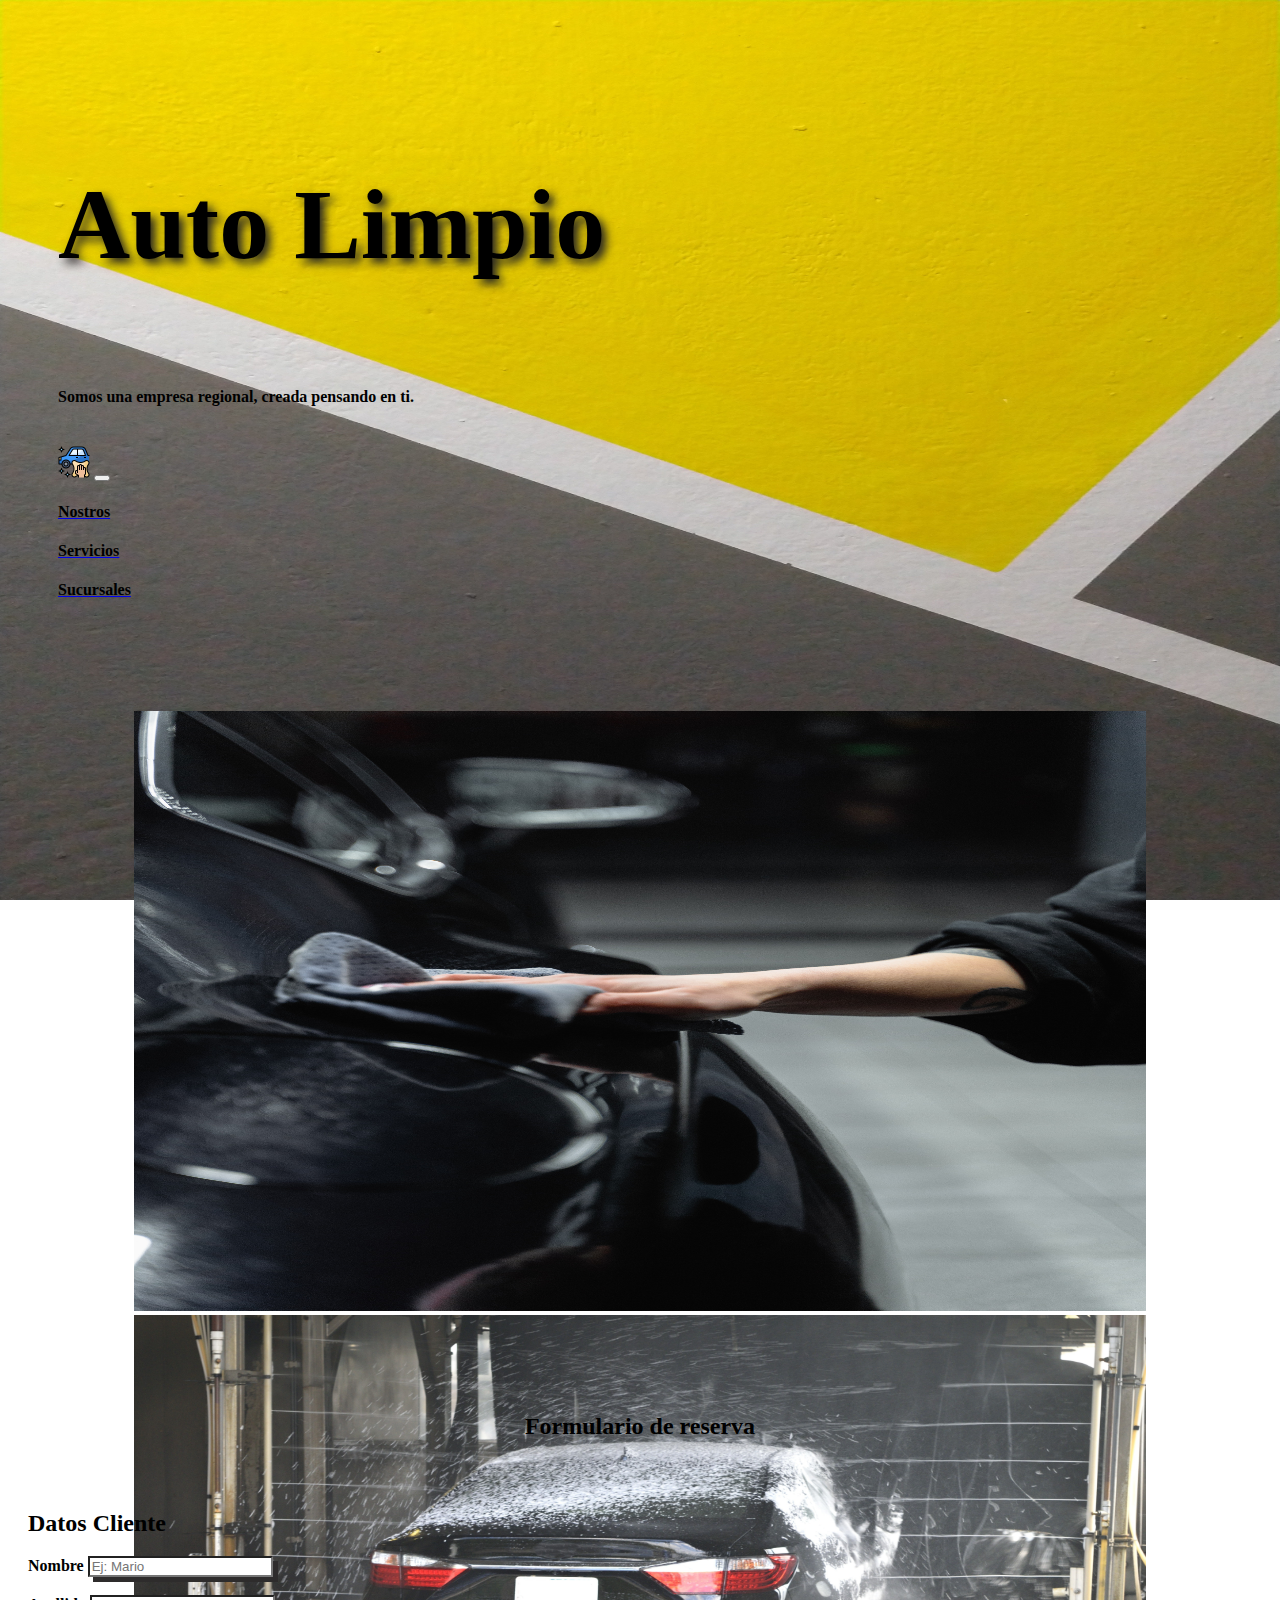
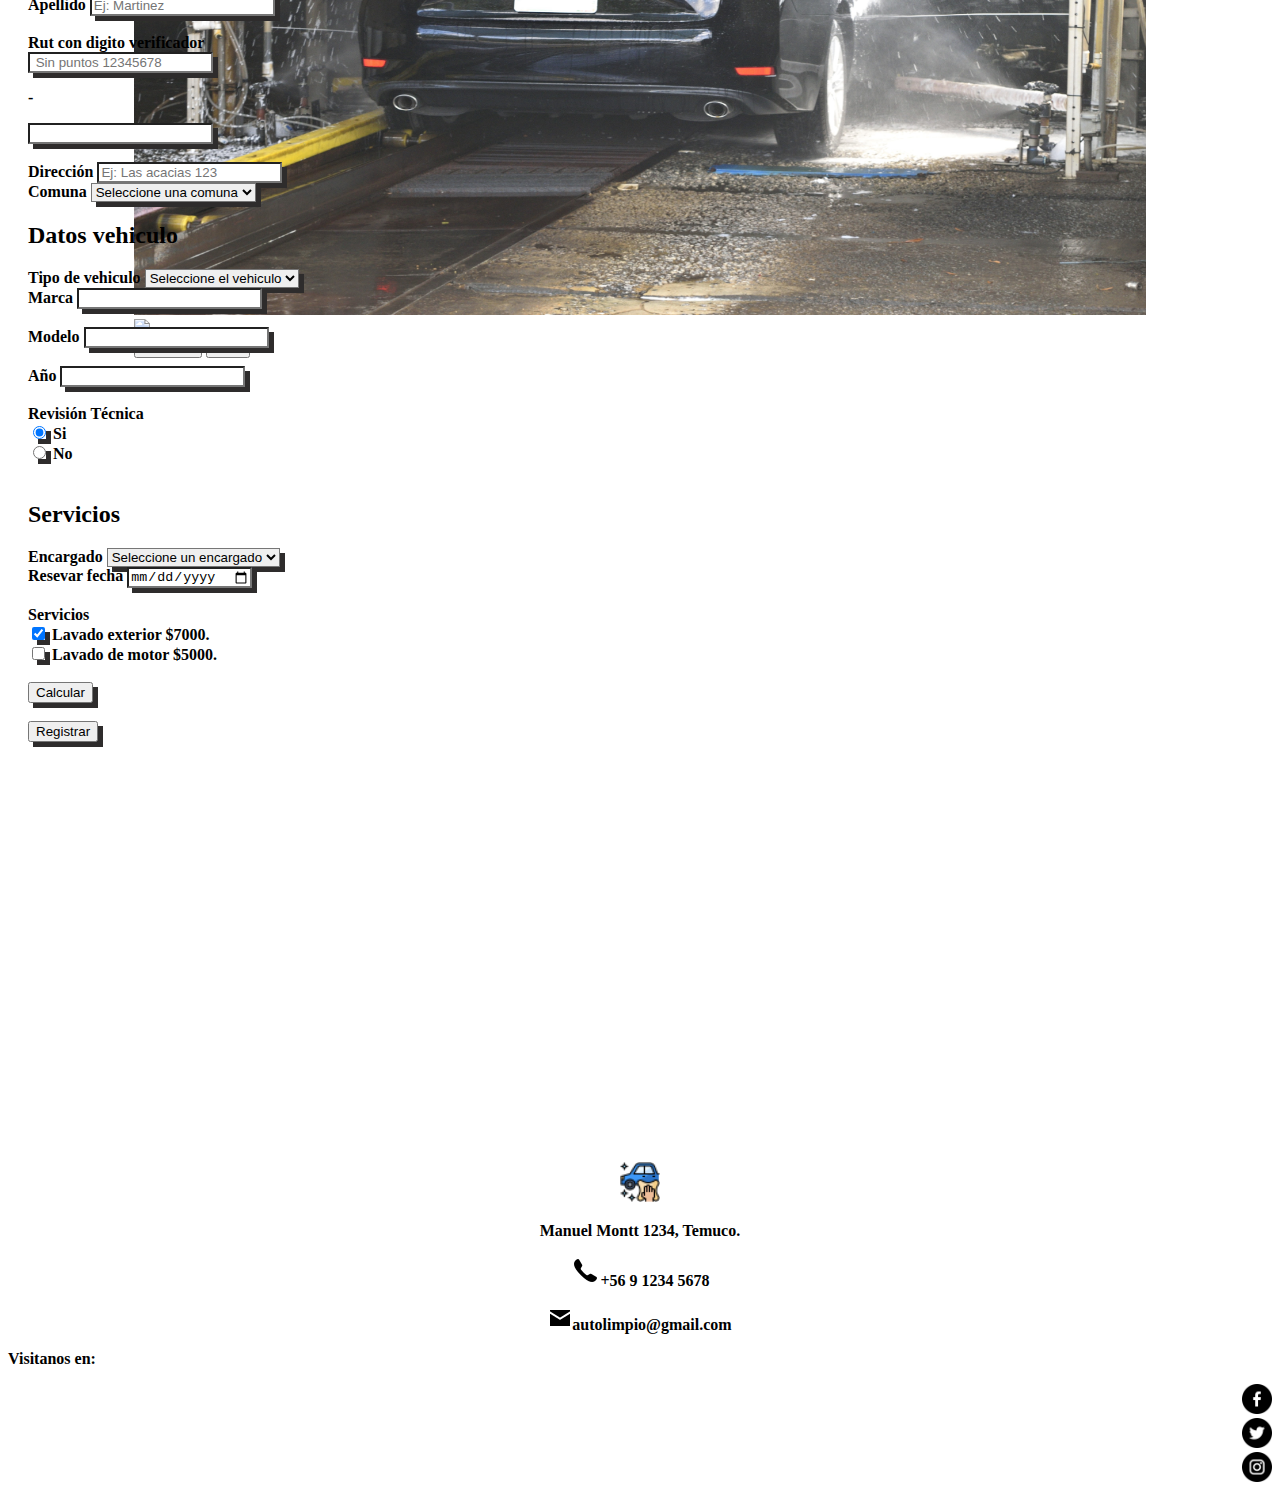
==== commit a2817a2a: "calculo de los servicios" ====
--- a/index.html
+++ b/index.html
@@ -14,6 +14,7 @@
     <link href="https://cdn.jsdelivr.net/npm/bootstrap@5.1.3/dist/css/bootstrap.min.css" rel="stylesheet" integrity="sha384-1BmE4kWBq78iYhFldvKuhfTAU6auU8tT94WrHftjDbrCEXSU1oBoqyl2QvZ6jIW3" crossorigin="anonymous">
     <script src="https://cdn.jsdelivr.net/npm/bootstrap@5.1.3/dist/js/bootstrap.bundle.min.js" integrity="sha384-ka7Sk0Gln4gmtz2MlQnikT1wXgYsOg+OMhuP+IlRH9sENBO0LRn5q+8nbTov4+1p" crossorigin="anonymous"></script>
     <script src="https://code.jquery.com/jquery-3.6.0.min.js" integrity="sha256-/xUj+3OJU5yExlq6GSYGSHk7tPXikynS7ogEvDej/m4=" crossorigin="anonymous"></script>
+    <script src="https://unpkg.com/sweetalert/dist/sweetalert.min.js"></script>
    
 
     <style>
@@ -40,6 +41,8 @@
         <header> 
             <h1 style="font-size: 100px; text-shadow: 5px  5px 10px rgb(37, 36, 36);">Auto Limpio</h1>
             <br>
+            <h4>Somos una empresa regional, creada pensando en ti.</h4>
+            <br> 
             
 
             <nav class="navbar navbar-expand-lg ">
@@ -97,44 +100,44 @@
         <div class="row">
             <div class="form-group">
                 <div class="container-fluid align-content-center">
-                    <form action="index.html" method="get"  id="formulario">
+                    <form action="index.html" method="get"  id="formulario" >
 
                         <div class="row">
-                            <div class=" col-12 col-md-5 m-md-auto">
+                            <div class=" col-12 col-md-4 m-md-auto">
                                     <div class="form-goup">
                                         <h2>Datos Cliente</h2>
                                         <div class="mb-3">
-                                            <label for="Nombre" class="form-label">Nombre</label>
-                                            <input type="text" class="form-control" id="nombre" placeholder="Ej: Mario">
+                                            <label for="Nombre" class="form-label" style="font-weight: bold;">Nombre</label>
+                                            <input type="text" class="form-control" id="nombre" placeholder="Ej: Mario" style="box-shadow: 5px 5px rgb(46, 44, 44);">
                                             <div id="errorNombre" class="mensajeError"></div>
                                         </div>
                                         <br>
                                         <div class="mb-3">
-                                            <label for="apellido" class="form-label">Apellido</label>
-                                            <input type="text" class="form-control" id="apellido" placeholder="Ej: Martinez">
+                                            <label for="apellido" class="form-label" style="font-weight: bold;">Apellido</label>
+                                            <input type="text" class="form-control" id="apellido" placeholder="Ej: Martinez" style="box-shadow: 5px 5px rgb(46, 44, 44);">
                                             <div id="errorApellido" class="mensajeError"></div>
                                         </div>
                                         <br>
                                         <div class="row g-3">
-                                              <label for="rut" class="form-label">Rut con digito verificador</label>
-                                            <div class="col-sm-3">
-                                              <input type="number" class="form-control" placeholder=" Sin puntos 12345678" aria-label="rut" id="rut">
+                                              <label for="rut" class="form-label" style="font-weight: bold;">Rut con digito verificador</label>
+                                            <div class="col-sm-5">
+                                              <input type="number" class="form-control" placeholder=" Sin puntos 12345678" aria-label="rut" id="rut" style="box-shadow: 5px 5px rgb(46, 44, 44);">
                                               <div id="errorRut" class="mensajeError"></div>
                                             </div>
-                                            <p class="col-1">-</p>
-                                            <div class="col-1">
-                                              <input type="text" class="form-control"  aria-label="rut" id="digito">
+                                            <p class="col-1" style="font-weight: bold;">-</p>
+                                            <div class="col-2">
+                                              <input type="text" class="form-control"  aria-label="rut" id="digito" style="box-shadow: 5px 5px rgb(46, 44, 44);">
                                               <div id="errorDigito" class="mensajeError "></div>
                                             </div>
                                         </div> 
                                         <br> 
                                           <div class="mb-3">
-                                            <label for="direccion" class="form-label">Dirección</label>
-                                            <input type="text" class="form-control" id="direccion" placeholder="Ej: Las acacias 123">
+                                            <label for="direccion" class="form-label" style="font-weight: bold;">Dirección</label>
+                                            <input type="text" class="form-control" id="direccion" placeholder="Ej: Las acacias 123" style="box-shadow: 5px 5px rgb(46, 44, 44);">
                                             <div id="errorDireccion" class="mensajeError"></div>
                                           </div>
-                                          <label for="comuna" class="form-label">Comuna</label>
-                                          <select class="form-select" aria-label="Default select example">
+                                          <label for="comuna" class="form-label" style="font-weight: bold;">Comuna</label>
+                                          <select class="form-select" aria-label="Default select example" style="box-shadow: 5px 5px rgb(46, 44, 44);">
                                             <option selected>Seleccione una comuna</option>
                                             <option value="1">Temuco</option>
                                             <option value="2">Villarrica</option>
@@ -148,13 +151,13 @@
                                            
                                     </div>
                             </div>
-                            <div class="col-12 col-md-5 m-md-auto">
+                            <div class="col-12 col-md-4 m-md-auto">
                                         <div class="form-group">
-                                            <h2>Datos vehiculo</h2>
+                                            <h2 >Datos vehiculo</h2>
 
                                             
-                                              <label for="comuna" class="form-label">Tipo de vehiculo</label>
-                                              <select class="form-select" aria-label="Default select example">
+                                              <label for="comuna" class="form-label" style="font-weight: bold;">Tipo de vehiculo</label>
+                                              <select class="form-select" aria-label="Default select example" style="box-shadow: 5px 5px rgb(46, 44, 44);">
                                                 <option selected>Seleccione el vehiculo</option>
                                                 <option value="1">Automóvil</option>
                                                 <option value="2">Furgón</option>
@@ -168,31 +171,31 @@
                                             
                                               </div>
                                               <div class="mb-3">
-                                                <label for="marca" class="form-label">Marca</label>
-                                                <input type="text" class="form-control" id="marca" >
+                                                <label for="marca" class="form-label" style="font-weight: bold;">Marca</label>
+                                                <input type="text" class="form-control" id="marca" style="box-shadow: 5px 5px rgb(46, 44, 44);">
                                                 <div id="errorMarca" class="mensajeError"></div>
                                             </div>
                                             <br>
                                             <div class="mb-3">
-                                                <label for="modelo" class="form-label">Modelo</label>
-                                                <input type="text" class="form-control" id="modelo" >
+                                                <label for="modelo" class="form-label" style="font-weight: bold;">Modelo</label>
+                                                <input type="text" class="form-control" id="modelo" style="box-shadow: 5px 5px rgb(46, 44, 44);">
                                             </div>
                                             <br>
                                             <div class="mb-3">
-                                                <label for="año" class="form-label">Año</label>
-                                                <input type="number" class="form-control" id="año" >
+                                                <label for="año" class="form-label" style="font-weight: bold;">Año</label>
+                                                <input type="number" class="form-control" id="año" style="box-shadow: 5px 5px rgb(46, 44, 44);">
                                                 <div id="errorAño" class="mensajeError"></div>
                                             </div>
                                             <br>
-                                            <label for="revision" class="form-label">Revisión Técnica</label>
+                                            <label for="revision" class="form-label" style="font-weight: bold;">Revisión Técnica</label>
                                             <div class="form-check">
-                                                <input class="form-check-input" type="radio" name="revision" id="revision" checked>
+                                                <input class="form-check-input" type="radio" name="revision" id="revision" checked style="box-shadow: 5px 5px rgb(46, 44, 44);">
                                                 <label class="form-check-label" for="revision">
                                                   Si
                                                 </label>
                                             </div>
                                             <div class="form-check">
-                                                <input class="form-check-input" type="radio" name="revision" id="revision" >
+                                                <input class="form-check-input" type="radio" name="revision" id="revision" style="box-shadow: 5px 5px rgb(46, 44, 44);" >
                                                 <label class="form-check-label" for="revision">
                                                   No
                                                 </label>
@@ -207,11 +210,11 @@
 
                             </div>
 
-                            <div class="col-12 col-md-5 m-md-auto">
+                            <div class="col-12 col-md-4 m-md-auto">
                                 <div class="form-group">
-                                    <h2>Servicios</h2>
-                                    <label for="encargado" class="form-label">Encargado</label>
-                                    <select class="form-select" aria-label="Default select example">
+                                    <h2 style="font-weight: bold;">Servicios</h2>
+                                    <label for="encargado" class="form-label" style="font-weight: bold;">Encargado</label>
+                                    <select class="form-select" aria-label="Default select example" style="box-shadow: 5px 5px rgb(46, 44, 44);">
                                         <option selected>Seleccione un encargado</option>
                                         <option value="1">Manuel Rojas</option>
                                         <option value="2">Pedro Sanchez</option>
@@ -219,25 +222,26 @@
                                     </select>
                                     <br>
                                     <div class="mb-3">
-                                        <label for="fecha" class="form-label">Resevar fecha</label>
-                                        <input type="date" class="form-control" id="fecha" >
+                                        <label for="fecha" class="form-label" style="font-weight: bold;">Resevar fecha</label>
+                                        <input type="date" class="form-control" id="fecha" style="box-shadow: 5px 5px rgb(46, 44, 44);">
                                      </div><br>
-                                    <label for="servicios" class="form-label">Servicios</label>
+                                    <label for="servicios" class="form-label" style="font-weight: bold;">Servicios</label>
                                     
 
                                     <div class="form-check">
-                                       <input class="form-check-input" type="checkbox" value="7000" id="servicios" name="servicios" checked>
-                                       <label class="form-check-label" for="lavadoExterior">
+                                       <input class="form-check-input" type="checkbox" value="7000" id="servicios1" name="servicios" checked style="box-shadow: 5px 5px rgb(46, 44, 44);">
+                                       <label class="form-check-label" for="lavadoExterior" style="font-weight: bold;">
                                           Lavado exterior $7000.
                                        </label>
                                     </div>
                                     <div class="form-check">
-                                       <input class="form-check-input" type="checkbox" value="5000" id="servicios" name="servicios" >
-                                       <label class="form-check-label" for="lavadoMotor">
+                                       <input class="form-check-input" type="checkbox" value="5000" id="servicios2" name="servicios" style="box-shadow: 5px 5px rgb(46, 44, 44);">
+                                       <label class="form-check-label" for="lavadoMotor" style="font-weight: bold;">
                                          Lavado de motor $5000.
                                        </label>
                                     </div>
                                     <br>
+                                    <button class="btn btn-secondary" type="button" id="calcular" style="box-shadow: 5px 5px rgb(46, 44, 44);">Calcular</button>
                                     
 
 
@@ -249,7 +253,7 @@
                             
                             <br>
                             <div class="d-grid gap-2 col-6 mx-auto">
-                                <button class="btn btn-secondary" type="submit" id="registrar">Registrar</button>
+                                <button class="btn btn-secondary" type="submit" id="registrar" style="box-shadow: 5px 5px rgb(46, 44, 44);">Registrar</button>
                                 
                               </div>
 
@@ -266,23 +270,23 @@
         </div>
 
        </section>
-       <footer class="container-fluid">
+       <footer class="container-fluid" style="margin-top: 200px; padding-top: 200px; align-items: center;">
 
             <div class="row ">
             
 
-                <div class=" col-6">
+                <div class=" col-6" style="text-align:center">
                     <img src="assets/img/servicio-de-auto.png" style="width:40px; height:40px;">
                     <p style="font-weight: bold;"> Manuel Montt 1234, Temuco.</p>
                     <p style="font-weight: bold;"><img src="assets/img/telefono.png">+56 9 1234 5678</p>
                     <p style="font-weight: bold;"><img src="assets/img/correo.png">autolimpio@gmail.com</p>
 
                 </div>
-                
-                   
-                    <div class="col-2 " style="text-align:right" ><a href="https://www.facebook.com" target="-blank"><img src="assets/img/facebook.png" width="30px" height="30px"/></a></div>
-                    <div class="col-2" style="text-align:right" ><a href="https://twiter.com" target="-blank"><img src="assets/img/gorjeo.png" width="30px" height="30px"/></a></div>
-                    <div class="col-2" style="text-align:right" ><a href="https://instagram.com" target="-blank"><img src="assets/img/instagram.png" width="30px" height="30px"/></a></div>
+                    <p class="col-2" style="font-weight: bold;">Visitanos en:</p>
+                   
+                    <div class="col-1 " style="text-align:right" ><a href="https://www.facebook.com" target="-blank"><img src="assets/img/facebook.png" width="30px" height="30px"/></a></div>
+                    <div class="col-1" style="text-align:right" ><a href="https://twiter.com" target="-blank"><img src="assets/img/gorjeo.png" width="30px" height="30px"/></a></div>
+                    <div class="col-1" style="text-align:right" ><a href="https://instagram.com" target="-blank"><img src="assets/img/instagram.png" width="30px" height="30px"/></a></div>
                         
 
                 
@@ -363,6 +367,9 @@
                        $('#errorDigito').text("Solo puede ser un dígito");
                        digito.addClass("inputError");
                    }
+                       
+
+                  
 
                    if (valorDireccion == null || valorDireccion == ''){
                        evento.preventDefault();
@@ -398,17 +405,7 @@
 
                    }
 
-                   if (valorNumero1 == null || valorNumero1 == ''){
-                       evento.preventDefault();
-                       $('#errorNumero1').text("Debe indicar la cantidad");
-                       numero1.addClass("inputError");
-                   }
-
-                   if (valorNumero2 == null || valorNumero2 == ''){
-                       evento.preventDefault();
-                       $('#errorNumero2').text("Debe indicar la cantidad");
-                       numero2.addClass("inputError");
-                   }
+                   
 
                    
                     
@@ -416,8 +413,8 @@
 
 
 
-                   if (valorNombre.length > 0 && valorNombre.length < 31 && valorApellido.length > 0 && valorApellido.length < 31   && valorRut.length > 6 && valorRut.length < 9  && valorDigito.length > 0 && valorDigito.length < 2 && valorDireccion.length > 0 && valorDireccion.length < 81 && valorMarca.length > 0 && valorMarca.length < 21 && valorAño.length > 0 && valorAño.length < 5 && valorNumero1 > 0 && valorNumero2 > 0){
-                    alert('Solicitud enviada correctamente, a nombre de '+valorNombre+' '+valorApellido+' rut '+valorRut+' - '+digito+' por un valor de        ');
+                   if (valorNombre.length > 0 && valorNombre.length < 31 && valorApellido.length > 0 && valorApellido.length < 31   && valorRut.length > 6 && valorRut.length < 9  && valorDigito.length > 0  && valorDigito.length < 2 && valorDireccion.length > 0 && valorDireccion.length < 81 && valorMarca.length > 0 && valorMarca.length < 21 && valorAño.length > 0 && valorAño.length < 5 ){
+                    alert('Su solicicitud ha sido enviada ');
                    }
 
 
@@ -458,19 +455,11 @@
                       año.removeClass("inputError");
                    });
 
-                   numero1.change(function(){
-                      errorNumero1.text("");
-                      numero1.removeClass("inputError");
-                   });
-
-                   numero2.change(function(){
-                      errorNumero2.text("");
-                      numero2.removeClass("inputError");
-                   });
-
-
-
-                   function validarValores(nom, apell, rt, digi, dir, marc, añove, num1){
+                  
+
+
+
+                   function validarValores(nom, apell, rt, digi, dir, marc, añove, ){
                        let isError = true;
 
                        if(nom == null || nom ==''){
@@ -500,10 +489,10 @@
                         if(digi == null || digi ==''){
                             digito.addClass("inputError");
                             errorDigito.text("Debe ingresar  un digito");
-                        }else if (valorRut.length > 1){
+                        }else if (valorDigito.length > 1){
                             digito.addClass("inputError");
                             errorDigito.text("Es solo un digito");
-                        }
+                       } 
 
 
                         if(dir == null || dir ==''){
@@ -530,20 +519,11 @@
                             errorAño.text("El año de su vehiculo no debe tener más de 4 dígitos");
                         }
 
-                        if(num1 == null || num1 ==''){
-                            numero1.addClass("inputError");
-                            errorNumero1.text("Debe indicar la cantidad");
-                        }
-
-
-                         if(num2 == null || num2 ==''){
-                            numero2.addClass("inputError");
-                            errorNumero2.text("Debe indicar la cantidad");
-                        }  
-
-
-
-                        if(nombre.length > 0 && nombre.length < 31 && apellido.length > 0 && apellido.length < 31 && rut.length >6 && rut.length < 9 && digito.length > 0 && digito.length < 2 && direccion.length > 0 && direccion.length < 81 && marca.length > 0 && marca.length < 21 && año.length > 0 && año.length < 5 && numero1 > 0 && numero2 > 0){
+                       
+
+
+
+                        if(nombre.length > 0 && nombre.length < 31 && apellido.length > 0 && apellido.length < 31 && rut.length >6 && rut.length < 9 && digito.length > 0 && digito.length < 2  && direccion.length > 0 && direccion.length < 81 && marca.length > 0 && marca.length < 21 && año.length > 0 && año.length < 5 ){
                             isError = false;
                         }
                         return isError;
@@ -551,32 +531,48 @@
                     }
 
 
-                    var check = $("input[name='servicios']");
-                    var suma = '';
-
-                    if (check.is(':checked')){
-                        $("input[name='servicios']:checked").each(function(){
-                            
-                        });
-                         
-
-                    }
+
+
+
+                });
+                     $("#calcular").click(function(){
+
+                        const iva = 1.19;
+                        var totalServicioLavado = '';
+                        var nombre = $("#nombre").val();
+                        var apellido =$("#apellido").val();
+
+                        var servicio1 = '';
+                        var servicio2 = '';
+
                         
-                   
-
-                   
-                      
-
-
-
-
-
-                   
-
-
-
-                });
-           });
+                            if($('input:checkbox[id="servicios1"]').is(':checked')){
+                                 
+                                 servicio1 = $("#servicios1").val();
+
+                            }else{
+                             servicio1 = 0;
+                            }
+
+                            if($('input:checkbox[id="servicios2"]').is(':checked')){
+
+                             servicio2 = $("#servicios2").val();
+
+                            }else{
+                            servicio2 = 0;
+                            }
+
+                              totalServicioLavado = ((Number(servicio1)+Number(servicio2))*iva);
+                                 swal(  nombre+'  '+apellido+ '' ,'Su total es: $'+totalServicioLavado+  '');
+
+                        
+                     });
+
+
+
+
+
+            });
        </script>
        
 
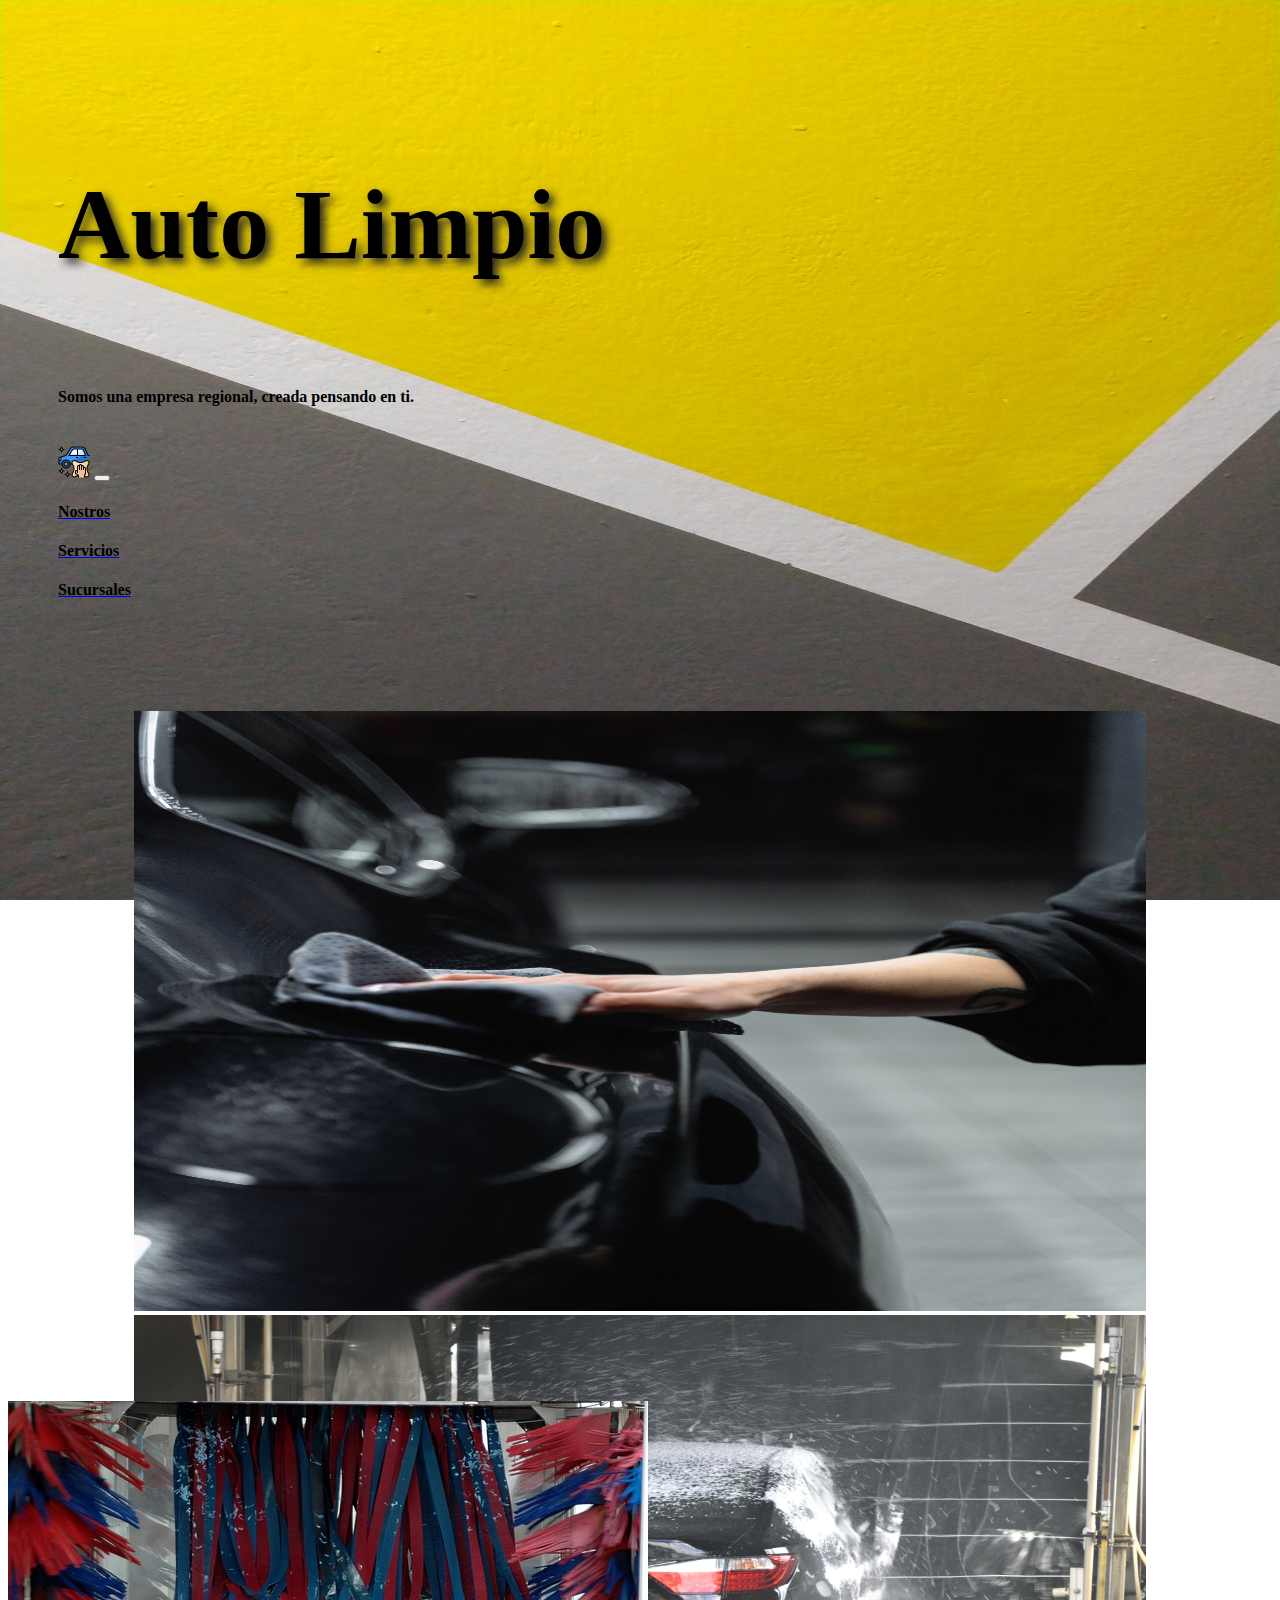
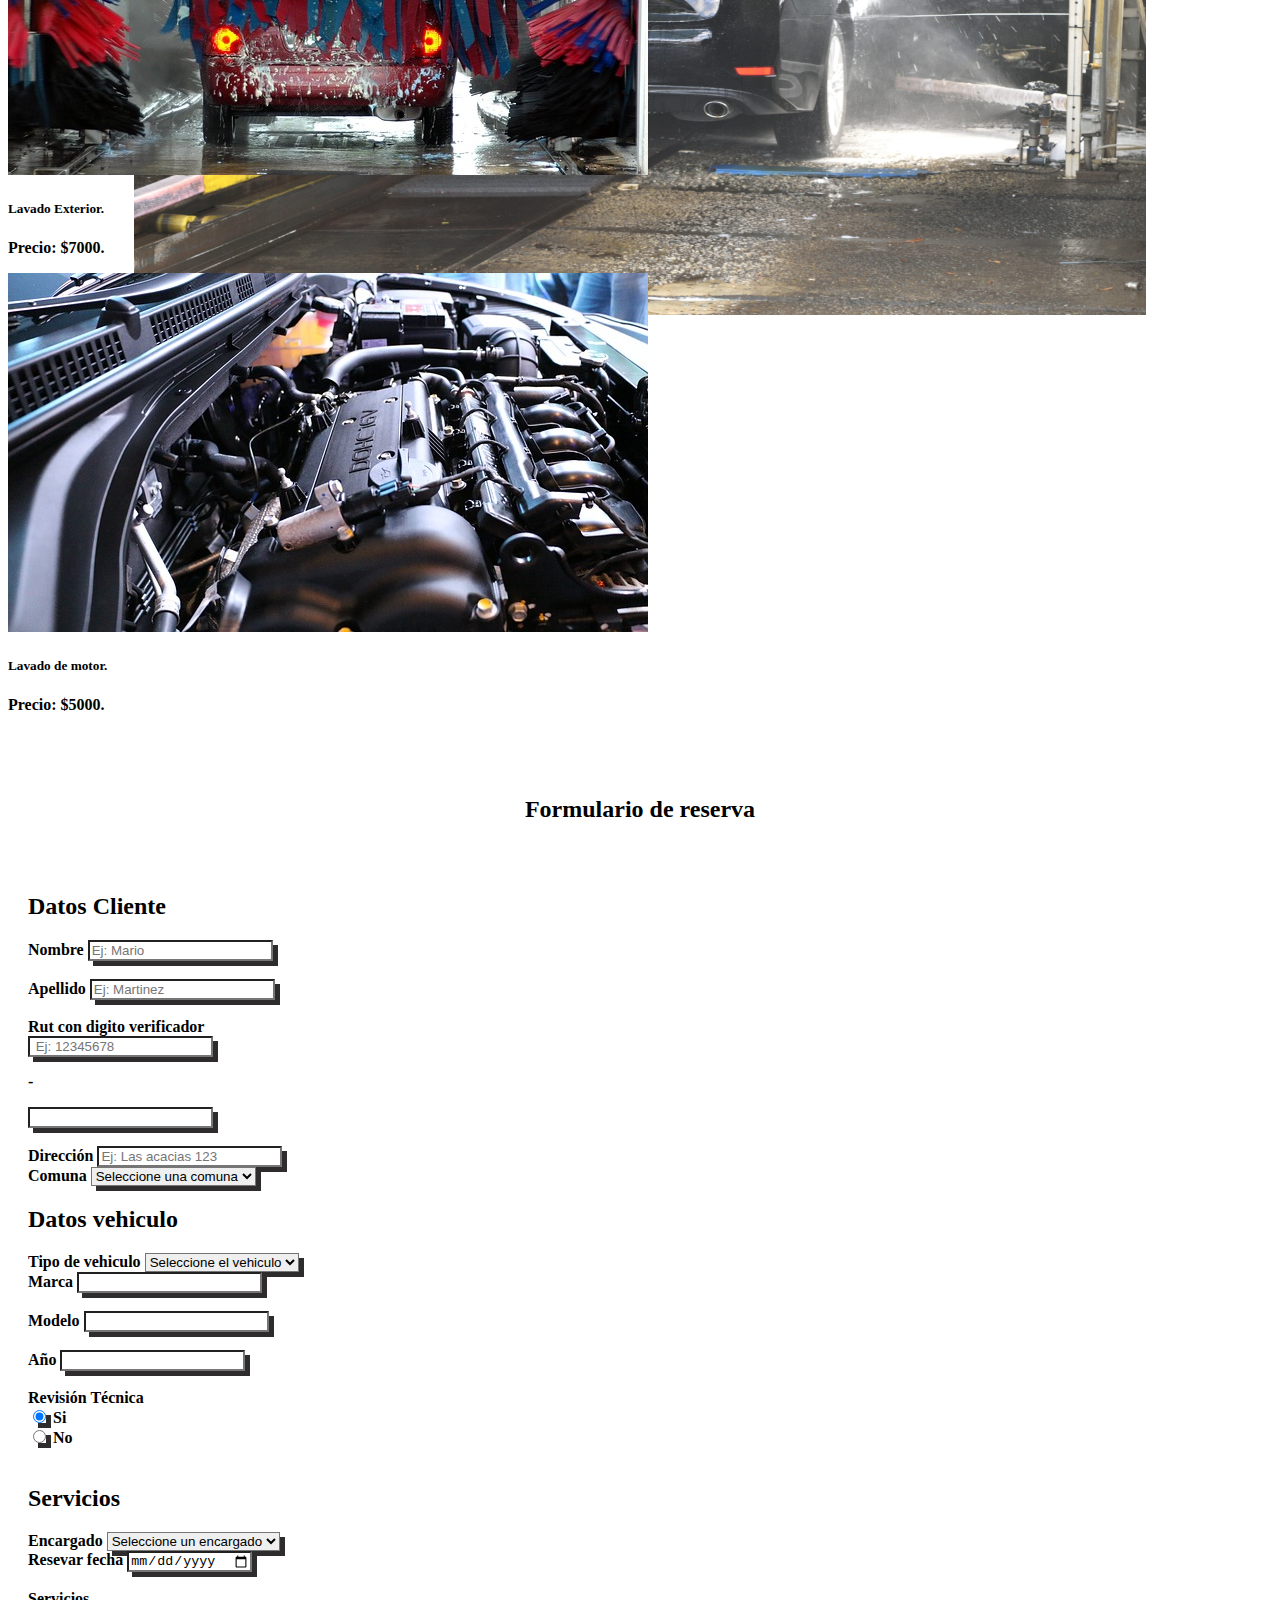
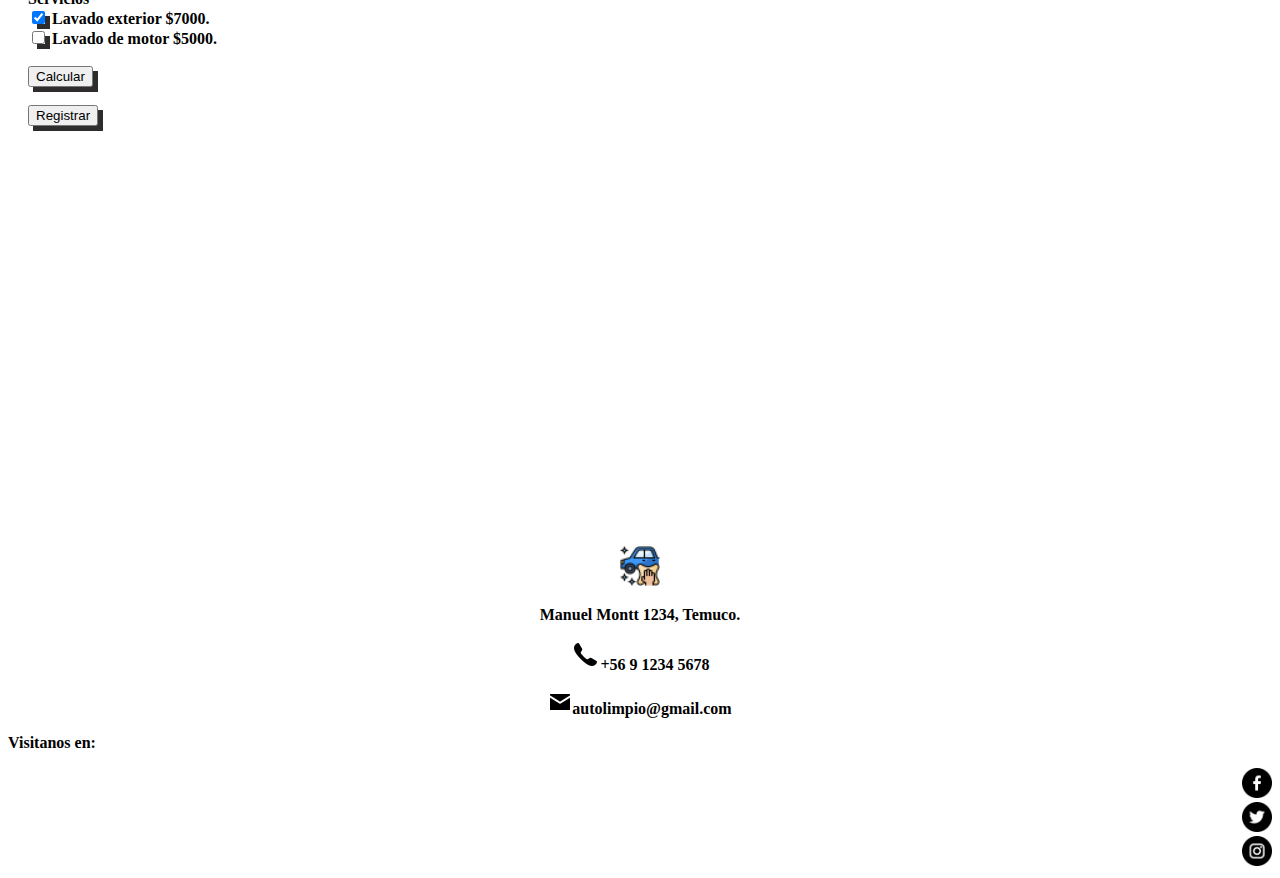
==== commit a50de6da: "ultimos cambios" ====
--- a/index.html
+++ b/index.html
@@ -15,8 +15,7 @@
     <script src="https://cdn.jsdelivr.net/npm/bootstrap@5.1.3/dist/js/bootstrap.bundle.min.js" integrity="sha384-ka7Sk0Gln4gmtz2MlQnikT1wXgYsOg+OMhuP+IlRH9sENBO0LRn5q+8nbTov4+1p" crossorigin="anonymous"></script>
     <script src="https://code.jquery.com/jquery-3.6.0.min.js" integrity="sha256-/xUj+3OJU5yExlq6GSYGSHk7tPXikynS7ogEvDej/m4=" crossorigin="anonymous"></script>
     <script src="https://unpkg.com/sweetalert/dist/sweetalert.min.js"></script>
-   
-
+    
     <style>
          .mensajeError {
              color: red;
@@ -53,9 +52,9 @@
                   </button>
                   <div class="collapse navbar-collapse" id="navbarNavAltMarkup">
                     <div class="navbar-nav">
-                      <a class="nav-link active" aria-current="page" href="nosotros.html"><h4 style="color: black;">Nostros</h4></a>
-                      <a class="nav-link" href="servicios.html"><h4 style="color: black;">Servicios</h4></a>
-                      <a class="nav-link" href="sucursales.html"><h4 style="color: black;">Sucursales</h4></a>
+                      <a class="nav-link active" aria-current="page" href="#"><h4 style="color: black;">Nostros</h4></a>
+                      <a class="nav-link" href="#"><h4 style="color: black;">Servicios</h4></a>
+                      <a class="nav-link" href="#"><h4 style="color: black;">Sucursales</h4></a>
                       
                     </div>
                   </div>
@@ -91,6 +90,46 @@
         <br>
         <br>
         <br>
+        <BR>
+           <div class="container-fluid">
+               <div class="row">
+                   <div class="col-12 col-md-5" style="margin-left:auto; margin-right:auto; display: block;" >
+                    <div class="card mb-3" style="max-width: 540px;" >
+                        <div class="row g-0">
+                          <div class="col-md-4" >
+                            <img src="assets/img/car-wash.jpg" class="img-fluid rounded-start" style="width:fit-content; height: max-content;">
+                          </div>
+                          <div class="col-md-8">
+                            <div class="card-body" >
+                              <h5 class="card-title">Lavado Exterior.</h5>
+                              <p class="card-text">Precio: $7000.</p>
+                              
+                            </div>
+                          </div>
+                        </div>
+                      </div>
+                   </div>
+                   <div class=" col-12 col-md-5" style="margin-left:auto; margin-right:auto; display: block;">
+                    <div class="card mb-3" style="max-width: 540px;">
+                        <div class="row g-0">
+                          <div class="col-md-4">
+                            <img src="assets/img/motor3.jpg" class="img-fluid rounded-start" style="width:fit-content; height: max-content;">
+                          </div>
+                          <div class="col-md-8">
+                            <div class="card-body">
+                              <h5 class="card-title">Lavado de motor.</h5>
+                              <p class="card-text">Precio: $5000.</p>
+                              
+                            </div>
+                          </div>
+                        </div>
+                      </div>
+                   </div>
+
+               </div>
+           </div>
+           <br>
+           <br>
         <h2 style="margin: 20px; padding: 10px; text-align: center;">Formulario de reserva</h2>
 
 
@@ -108,25 +147,29 @@
                                         <h2>Datos Cliente</h2>
                                         <div class="mb-3">
                                             <label for="Nombre" class="form-label" style="font-weight: bold;">Nombre</label>
-                                            <input type="text" class="form-control" id="nombre" placeholder="Ej: Mario" style="box-shadow: 5px 5px rgb(46, 44, 44);">
+                                            <input type="text" class="form-control" id="nombre"  placeholder="Ej: Mario"  style="box-shadow: 5px 5px rgb(46, 44, 44);" onkeypress="return (event.charCode > 64 && 
+                                            event.charCode < 91) || (event.charCode > 96 && event.charCode < 123)">
+                                                  
                                             <div id="errorNombre" class="mensajeError"></div>
                                         </div>
                                         <br>
                                         <div class="mb-3">
                                             <label for="apellido" class="form-label" style="font-weight: bold;">Apellido</label>
-                                            <input type="text" class="form-control" id="apellido" placeholder="Ej: Martinez" style="box-shadow: 5px 5px rgb(46, 44, 44);">
+                                            <input type="text" class="form-control" id="apellido" placeholder="Ej: Martinez" style="box-shadow: 5px 5px rgb(46, 44, 44);"onkeypress="return (event.charCode > 64 && 
+                                            event.charCode < 91) || (event.charCode > 96 && event.charCode < 123)">
+                                                  
                                             <div id="errorApellido" class="mensajeError"></div>
                                         </div>
                                         <br>
                                         <div class="row g-3">
                                               <label for="rut" class="form-label" style="font-weight: bold;">Rut con digito verificador</label>
                                             <div class="col-sm-5">
-                                              <input type="number" class="form-control" placeholder=" Sin puntos 12345678" aria-label="rut" id="rut" style="box-shadow: 5px 5px rgb(46, 44, 44);">
+                                              <input type="text" class="form-control" placeholder=" Ej: 12345678" aria-label="rut" id="rut" style="box-shadow: 5px 5px rgb(46, 44, 44);" onkeypress='return event.charCode >= 48 && event.charCode <= 57' >
                                               <div id="errorRut" class="mensajeError"></div>
                                             </div>
                                             <p class="col-1" style="font-weight: bold;">-</p>
                                             <div class="col-2">
-                                              <input type="text" class="form-control"  aria-label="rut" id="digito" style="box-shadow: 5px 5px rgb(46, 44, 44);">
+                                              <input type="text" class="form-control"  aria-label="rut" id="digito" style="box-shadow: 5px 5px rgb(46, 44, 44);"  oninput="this.value = this.value.replace(/[^0-9Kk.]/g, '').replace(/(\..*)\./g, '$1');"  >
                                               <div id="errorDigito" class="mensajeError "></div>
                                             </div>
                                         </div> 
@@ -183,7 +226,7 @@
                                             <br>
                                             <div class="mb-3">
                                                 <label for="año" class="form-label" style="font-weight: bold;">Año</label>
-                                                <input type="number" class="form-control" id="año" style="box-shadow: 5px 5px rgb(46, 44, 44);">
+                                                <input type="text" class="form-control" id="año" style="box-shadow: 5px 5px rgb(46, 44, 44);" onkeypress='return event.charCode >= 48 && event.charCode <= 57'>
                                                 <div id="errorAño" class="mensajeError"></div>
                                             </div>
                                             <br>
@@ -298,7 +341,15 @@
 
        </footer>
        <script>
-           $(function(){
+           $(document).ready(function(){
+           
+             
+           
+
+
+
+
+
                $('#formulario').submit(function(evento){
                    const nombre = $('#nombre');
                    const apellido = $('#apellido');
